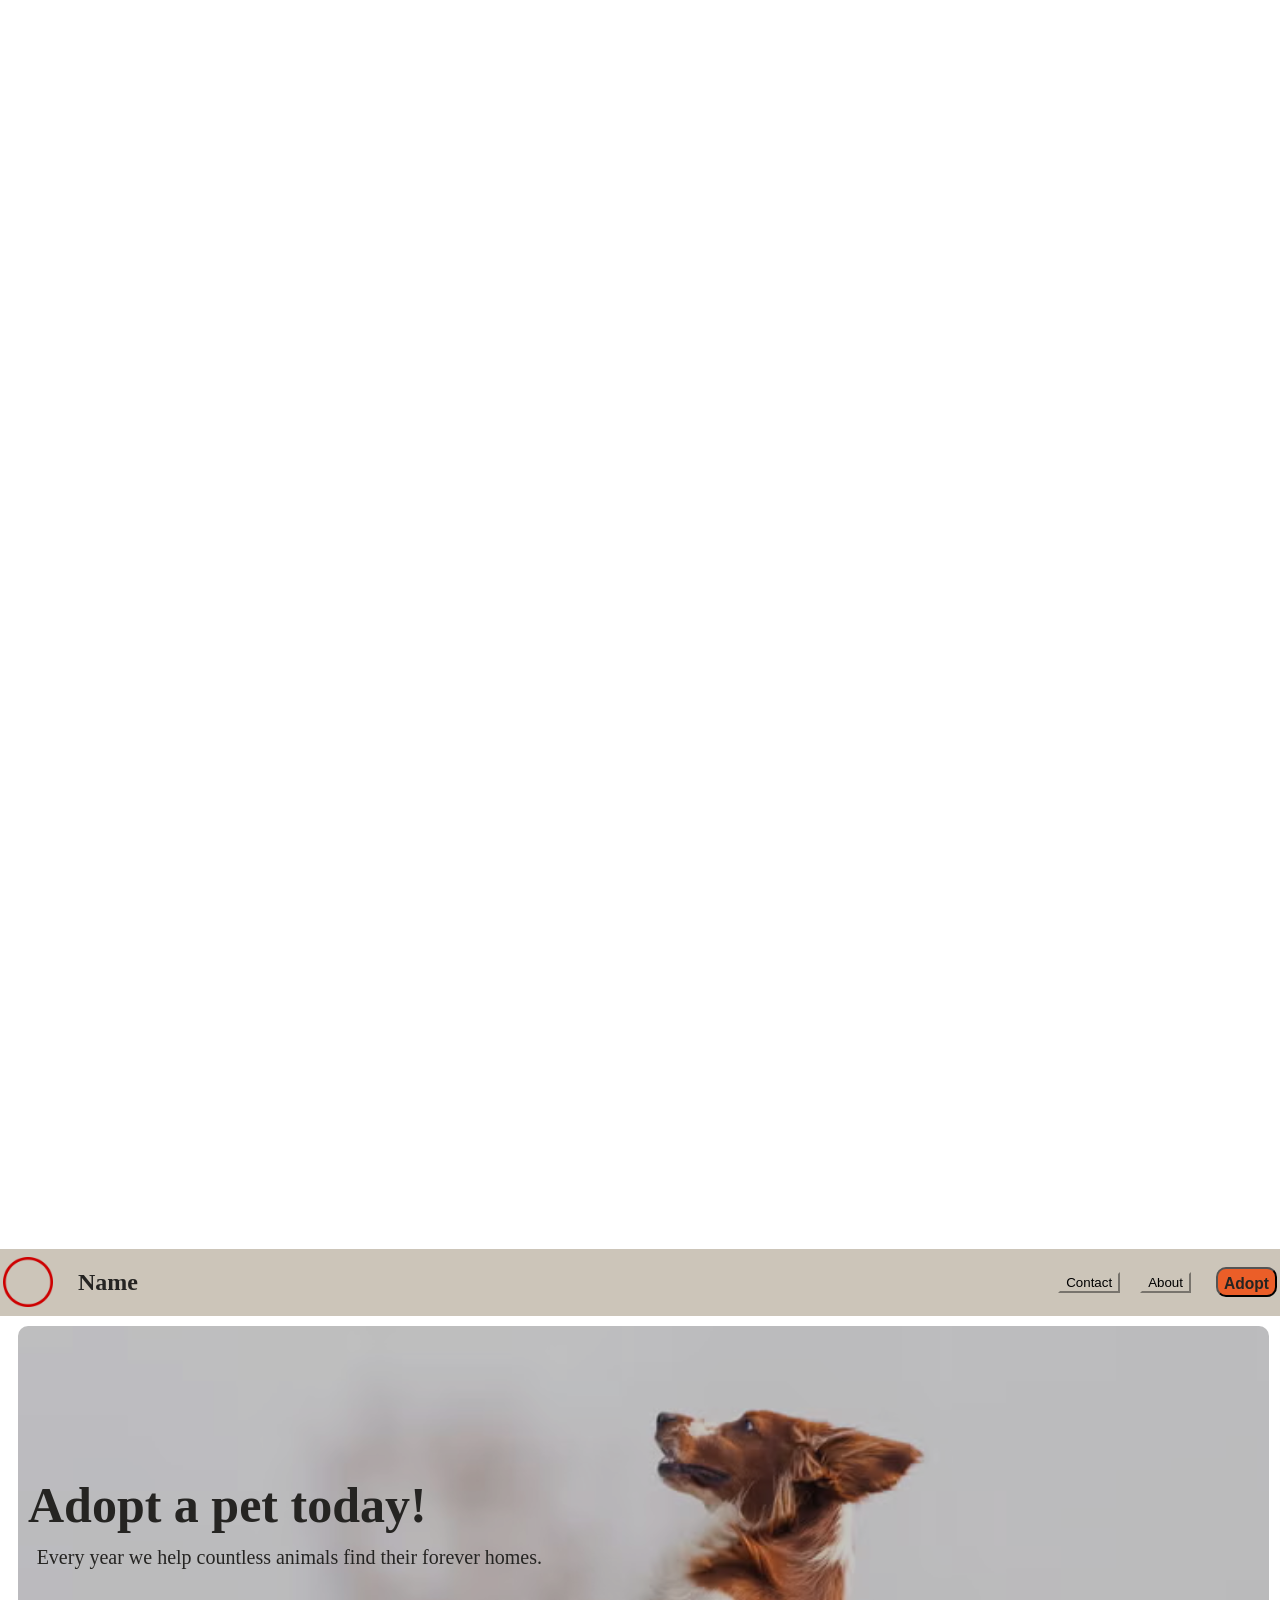
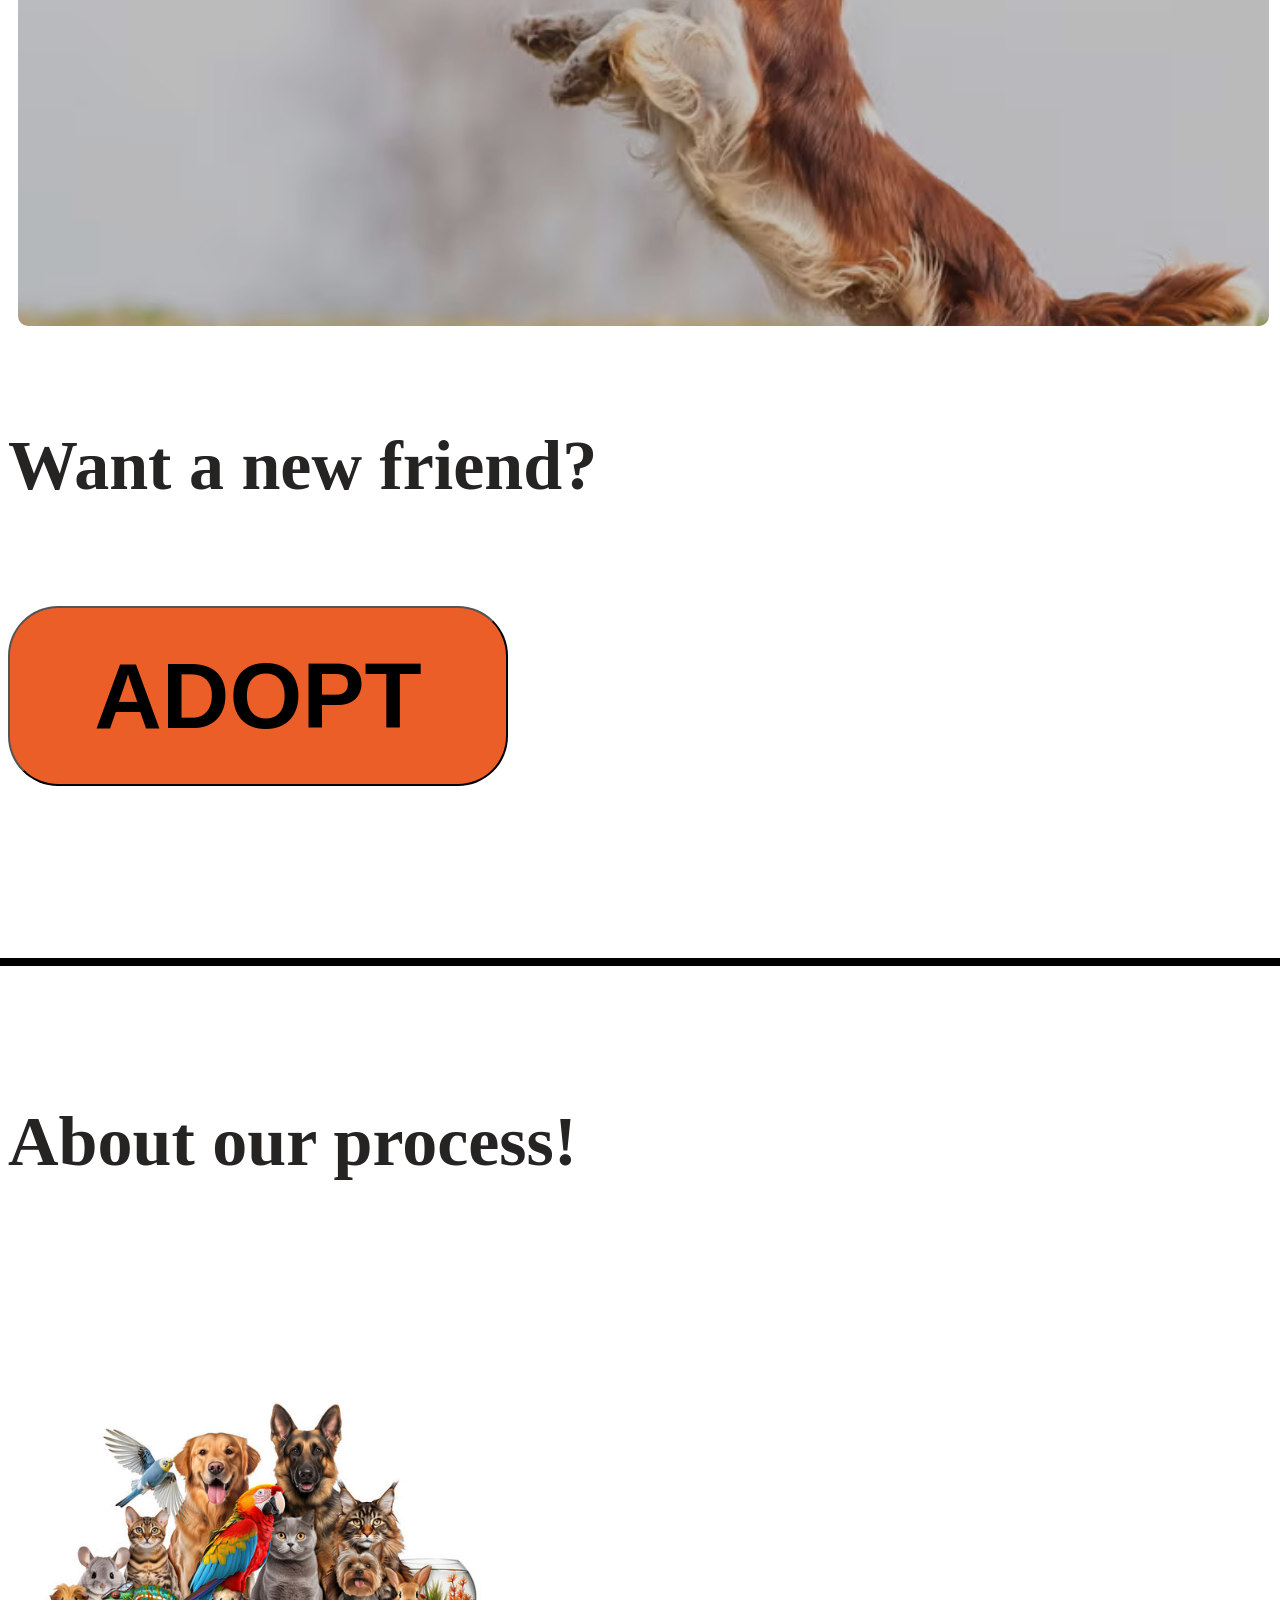
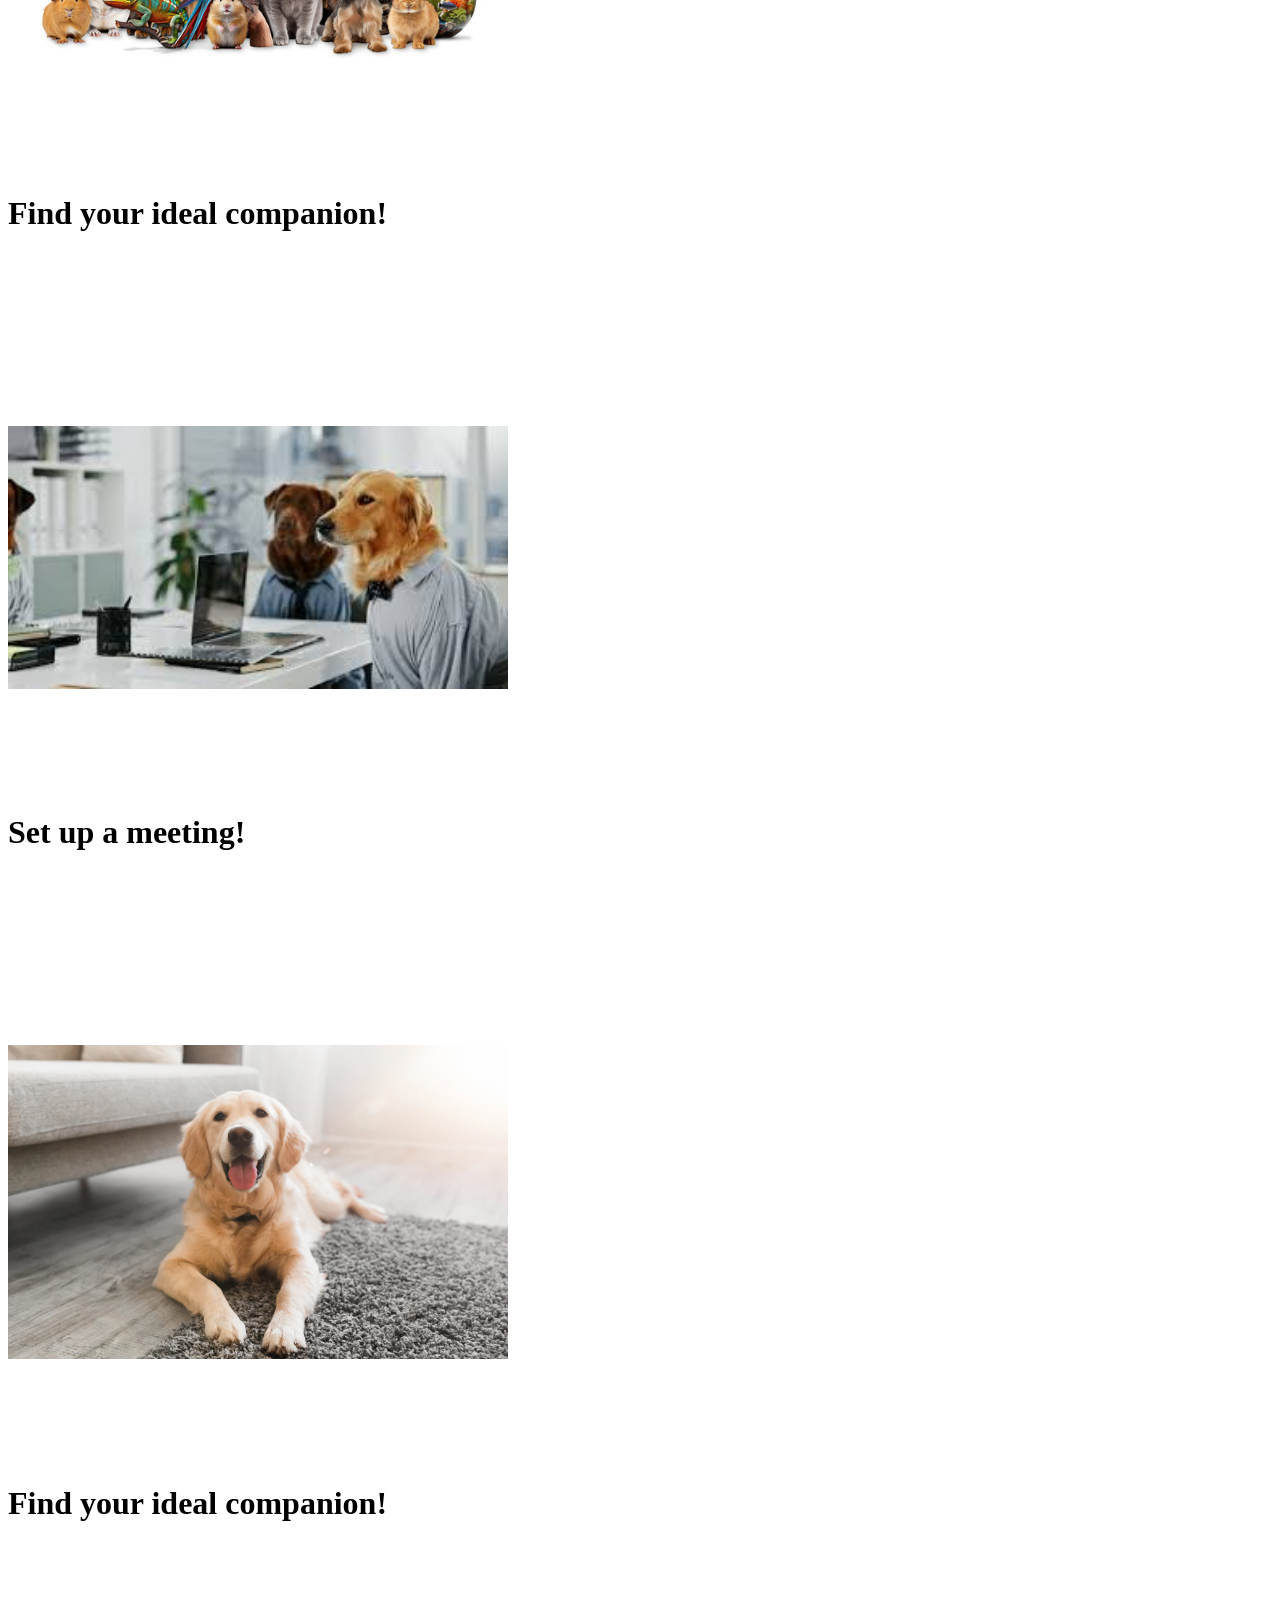
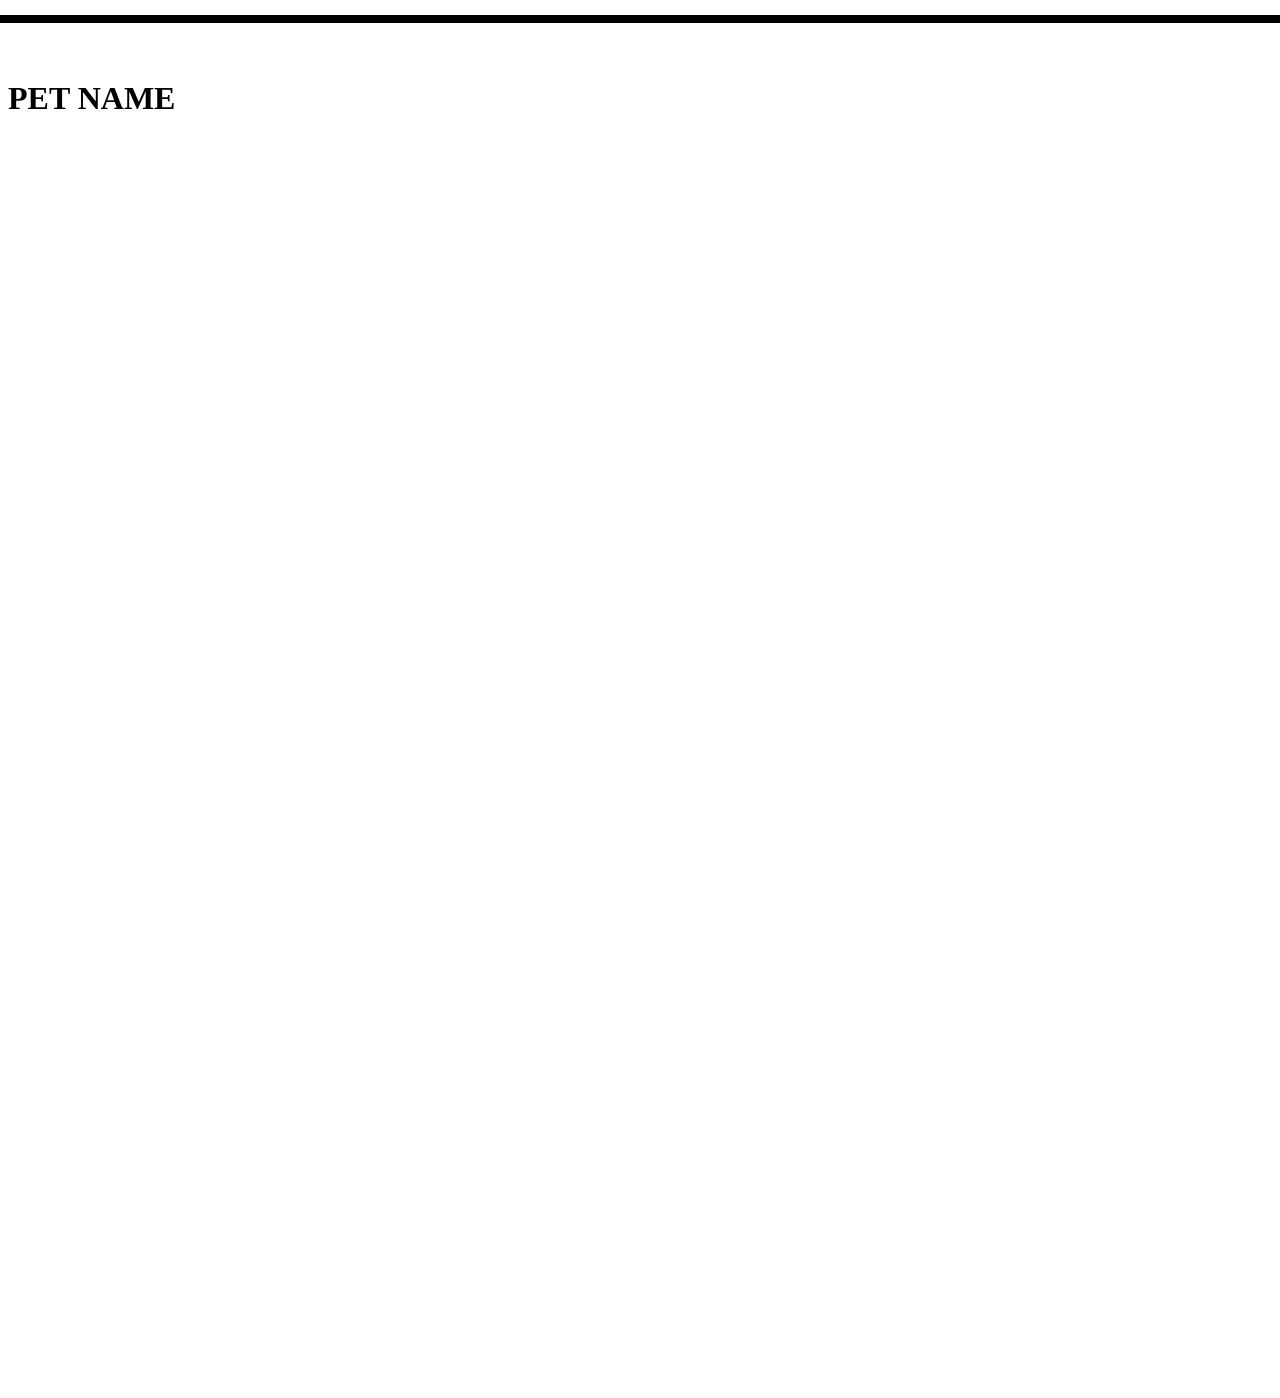
==== Index.html @ dfb68e41 "Attemp fix processes" ====
<!DOCTYPE html>
<html> 
    <head>
        <title> WEBSITE </title>
        <meta name="description" content="Stakeholders website description">
        <meta name="keywords" content="Bradley, pet, adoption, dog, cat, animal, rescue">
        <meta name="Author" content="Jax">
        <meta name="viewport" content="width=device-width, initial-scale=1.0">
        <link rel="stylesheet" href="master.css">
    </head>
    <body>
        <div id="NavBar">
            <img href="Index.html" src="TestImage2.png" alt="Logo">
            <h2 href="Index.html" name="title">Name</h2>
            <button id="navigation" href="Index.html">Contact</button>
            <button id="navigation" href="Index.html">About</button>
            <button onclick="location.href='AdoptionPage.html'" id="ADOPT_BUTTON"><h3>Adopt</h3></button>
        </div>
        <div id="Header">
            
        </div>
        <div id="WelcomeMessage">
            <h1>Adopt a pet today!</h1>
            <p>Every year we help countless animals find their forever homes.</p>
        </div>
        <!--Contents-->
        <h1 Id="Invite">Want a new friend?</h1>

            <button onclick="location.href='AdoptionPage.html'" id="ADOPT_BUTTON_BIG"><h3>ADOPT</h3></button>

        

        <br> <br> <br> <br>
        <div id="Bar"></div>
        <br> <br>

        <H1 id="ProcessText">About our process!</H1>
        <img src="Group.jpg" alt="" id="Images">
        <H1 id="Texts">Find your ideal companion!</H1>
        <br> <br> <br> <br>
        <img src="Meet.jpeg" alt="" id="Images">
        <H1 id="Texts">Set up a meeting!</H1>
        <br> <br> <br> <br>
        <img src="happy.webp" alt="" id="Images">
        <H1 id="Texts">Find your ideal companion!</H1>
        <br> <br> <br> <br>
        <div id="Bar"></div>
        <br> <br>
        <h1 id="NameDisplay">PET NAME</h1>
        <span class="dot">




        <!--epic coding goes here-->

        <div id="Footer">

        </div>
    </body>
</html>
---- master.css ----
body{
    height: 6182px;
    overflow-x: hidden;
    align-items: center;
    align-content: center;

}

#NavBar
{

background-color: #ccc5b9;
display: flex;
align-items: center;
justify-content: flex-start;
gap: 20px;
margin: -10px;

}


#NavBar img
{
 width: 50px;
 height: 50px;
 margin: 5px;
} 
 


#NavBar h2
{
justify-self: flex-start;
align-self: left;
color: #252422;
margin-right: auto;
}

#NavBar h3{

color: #252422;
}


#ADOPT_BUTTON
{
    background-color: #EB5E28;
    border-radius: 10px;
    height: 30px;
    margin: 5px;
}

#ADOPT_BUTTON h3{
justify-self: flex-start;
align-self: top;
color: #252422;
margin-top: 5px;

}

#WelcomeMessage
{
    display: flex;
    justify-content: left;
    align-items: left;

    background-image: url('Dog_Jump.avif');
    background-color: rgba(139, 139, 139, 0.5); /* im trying to tint the colour */
    background-blend-mode: multiply;
    width: 99%;
    height: 600px;
    border-radius: 10px;
    margin: 10px;
    margin-top: 20px;
    background-size: cover;
    background-repeat: no-repeat;
}

#WelcomeMessage img 
{
    width: 100%;
    height: 600px;
    border-radius: 10px;
    margin: 10px;
}

#WelcomeMessage h1 
{
    margin-top: 150px;
    color: #252422;
    font-size: 50px; 
    margin-bottom: 20px;
    margin-left: 10px;
}

#WelcomeMessage p{
     margin-top: 220px;
     margin-left: -390px;
    color: #252422;
    font-size: 20px;
}

#Bar{
    background-color: black;
    height: 8px;
    width: 110%;
    margin-left: -10px;
}
#Invite{
    font-size: 70px;
    align-self: Center;
    justify-self: Center;
    color: #252422;
    margin-top: 100px;
    margin-bottom: 100px;
}
#ADOPT_BUTTON_BIG{
    background-color: #EB5E28;
    border-radius: 10px;
    height: 180px;
    width: 500px;
    font-size: 80px;
    align-self: Center;
    justify-self: Center;
    justify-content: center;
    display: flex;
    align-items: center;
    margin-bottom: 100px;
    border-radius: 50px;
}
#ProcessText{
    font-size: 70px;
    justify-self: Center;
    color: #252422;
    margin-top: 100px;
    margin-bottom: 100px;

}
#texts{
    font-size: 70px;
    justify-self: Center;
    color: #252422;
    margin-top: 100px;
    margin-bottom: 100px;
    align-self: center;

}
#Images{
    font-size: 70px;
    justify-self: Center;
    align-self: center;
    color: #252422;
    margin-top: 100px;
    margin-bottom: 100px;
    width: 500px;
    height: auto;
}
#navigation{
    background-color: #ccc5b9;
    border-color: #ccc5b9;
}
.dot {
    height: 200px;
    width: 200px;
    background-color: #bbb;
    border-radius: 50%; 
}
#NameDisplay{
      /* Homer dropped his donut, D'oh */
      /* Homer spilled his soda, D'oh */
}
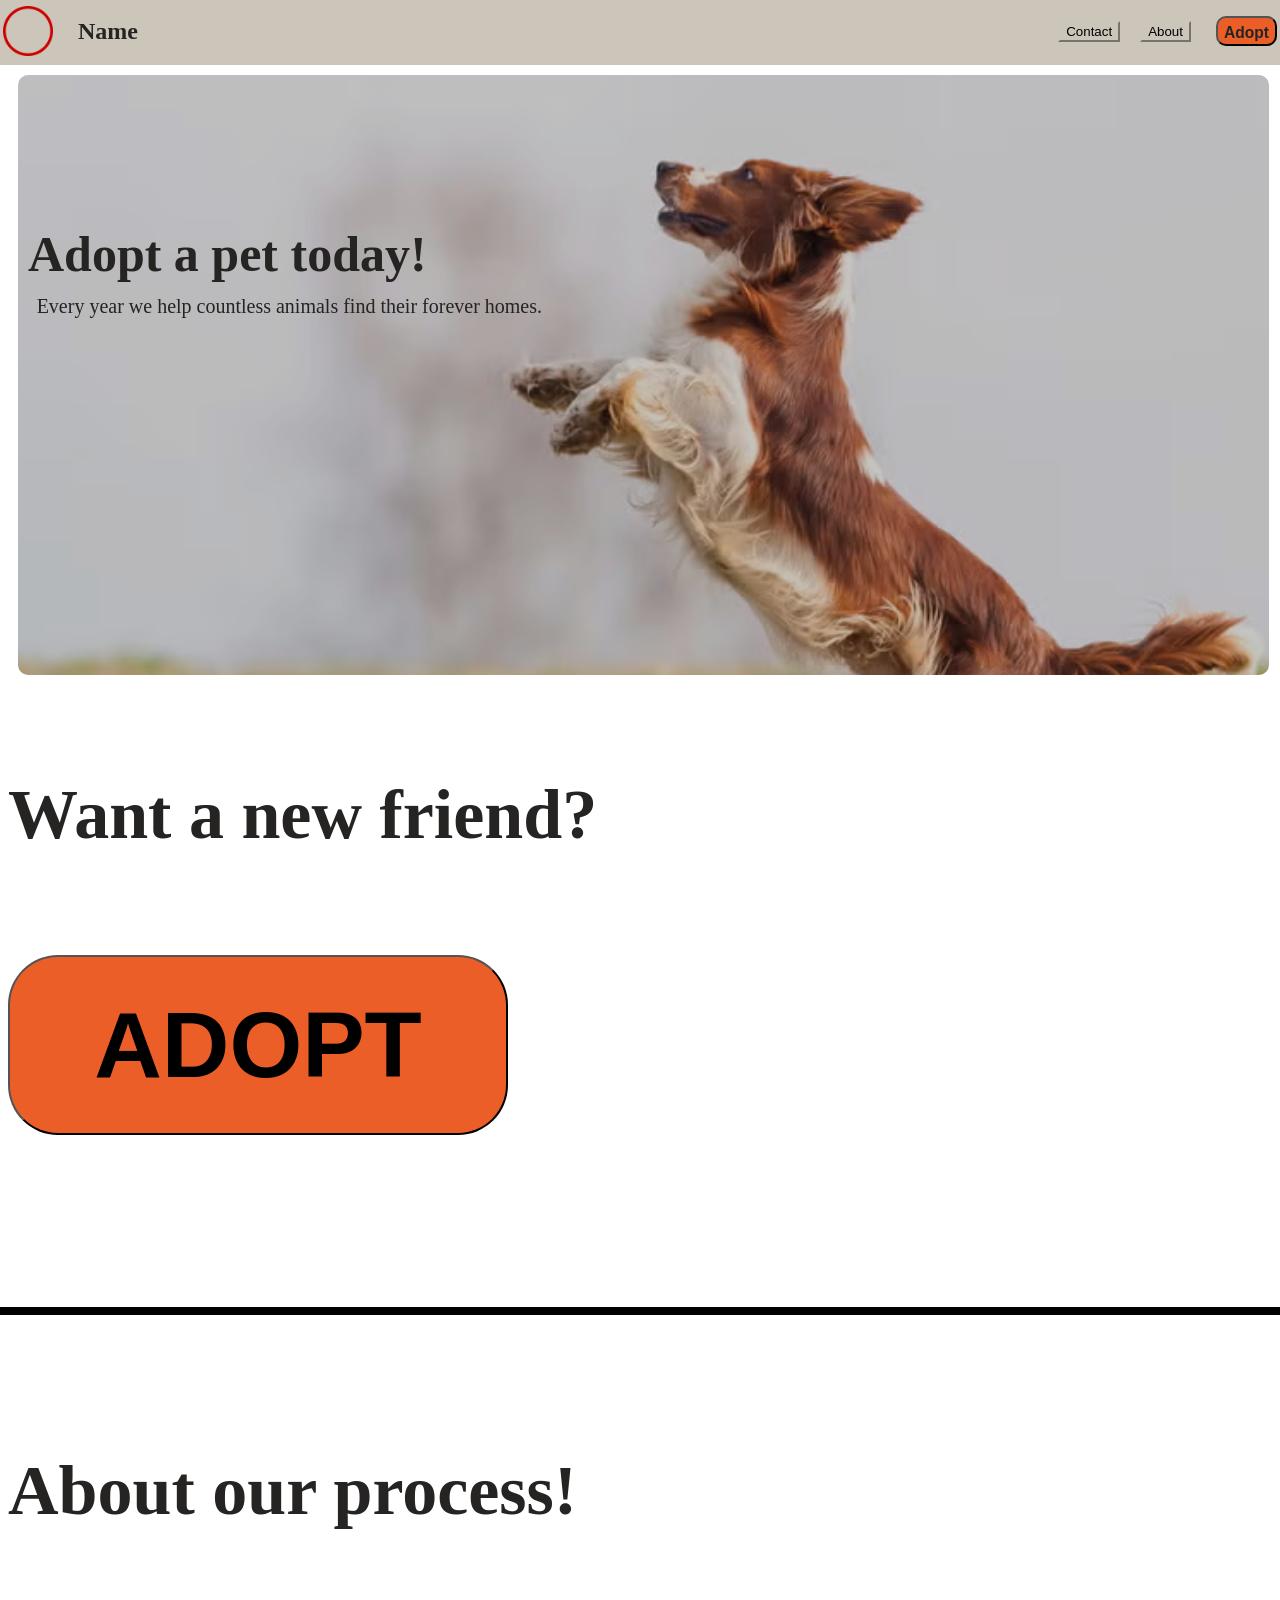
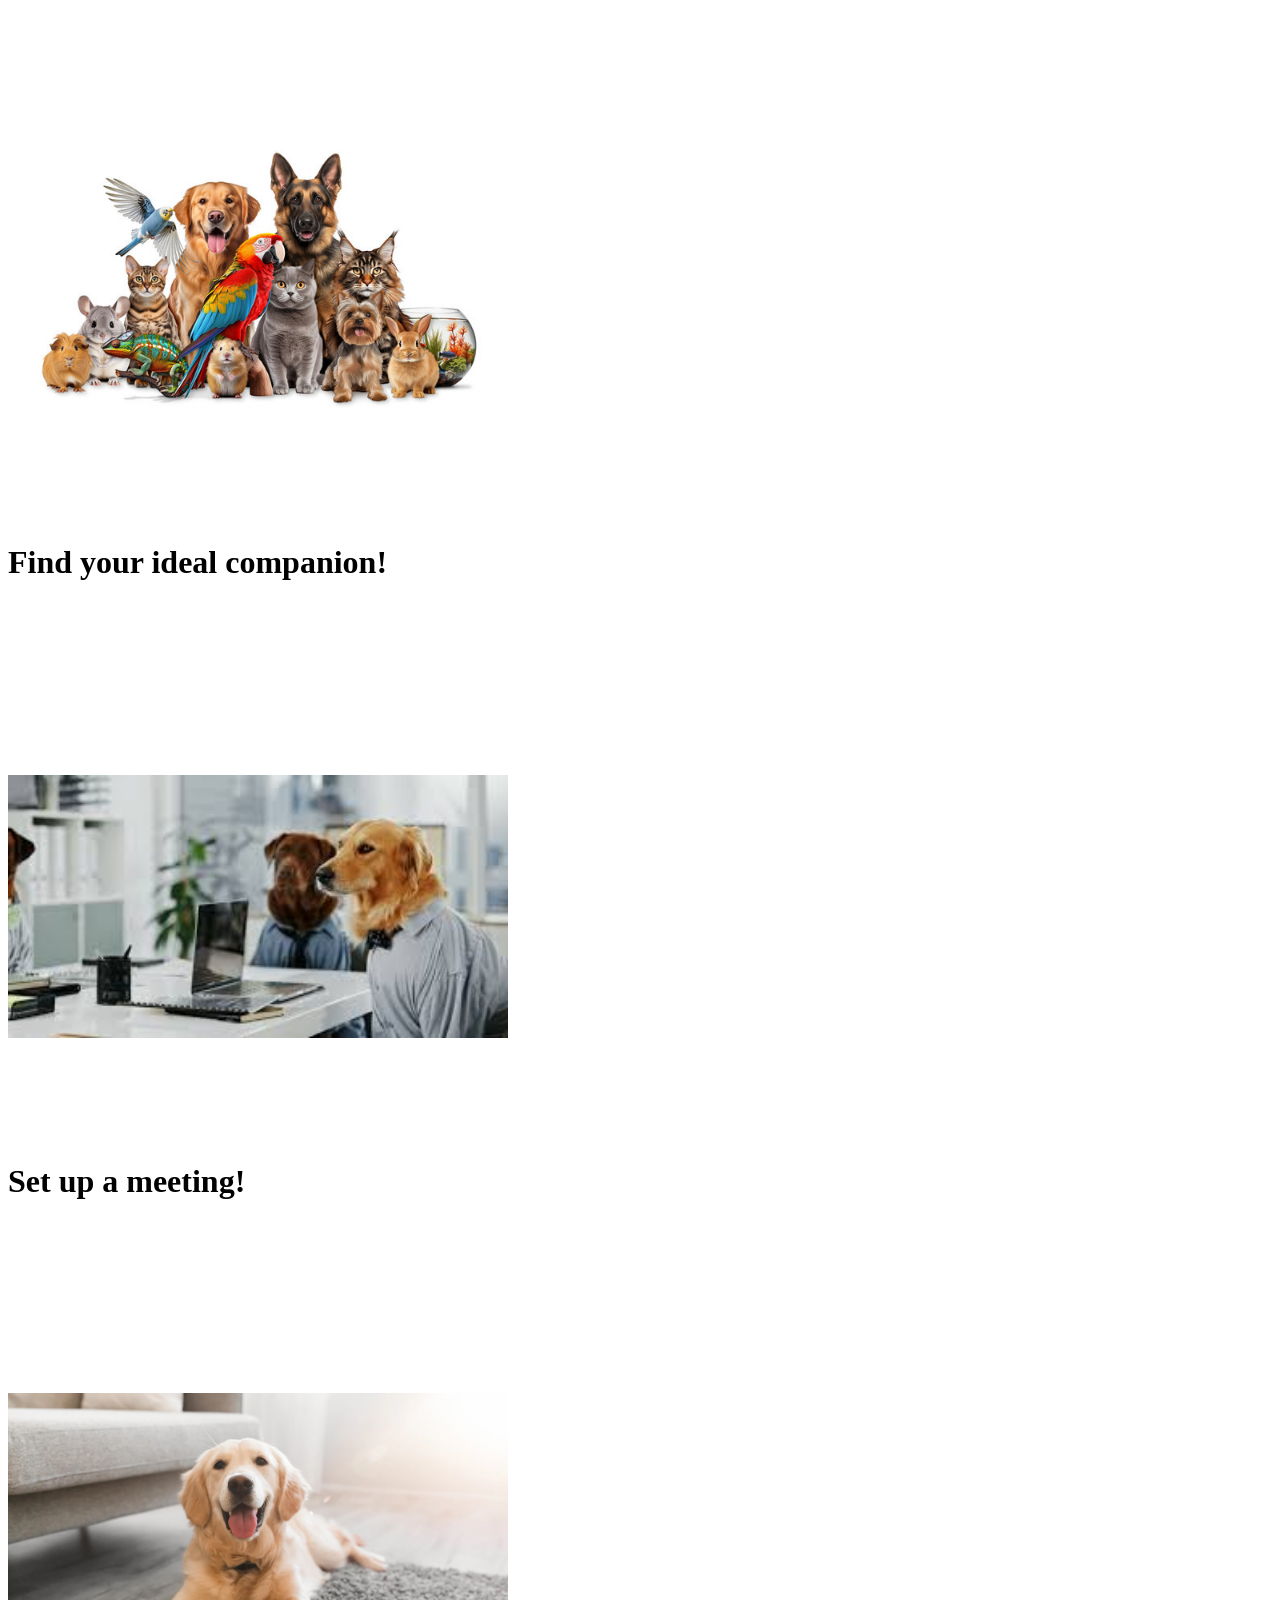
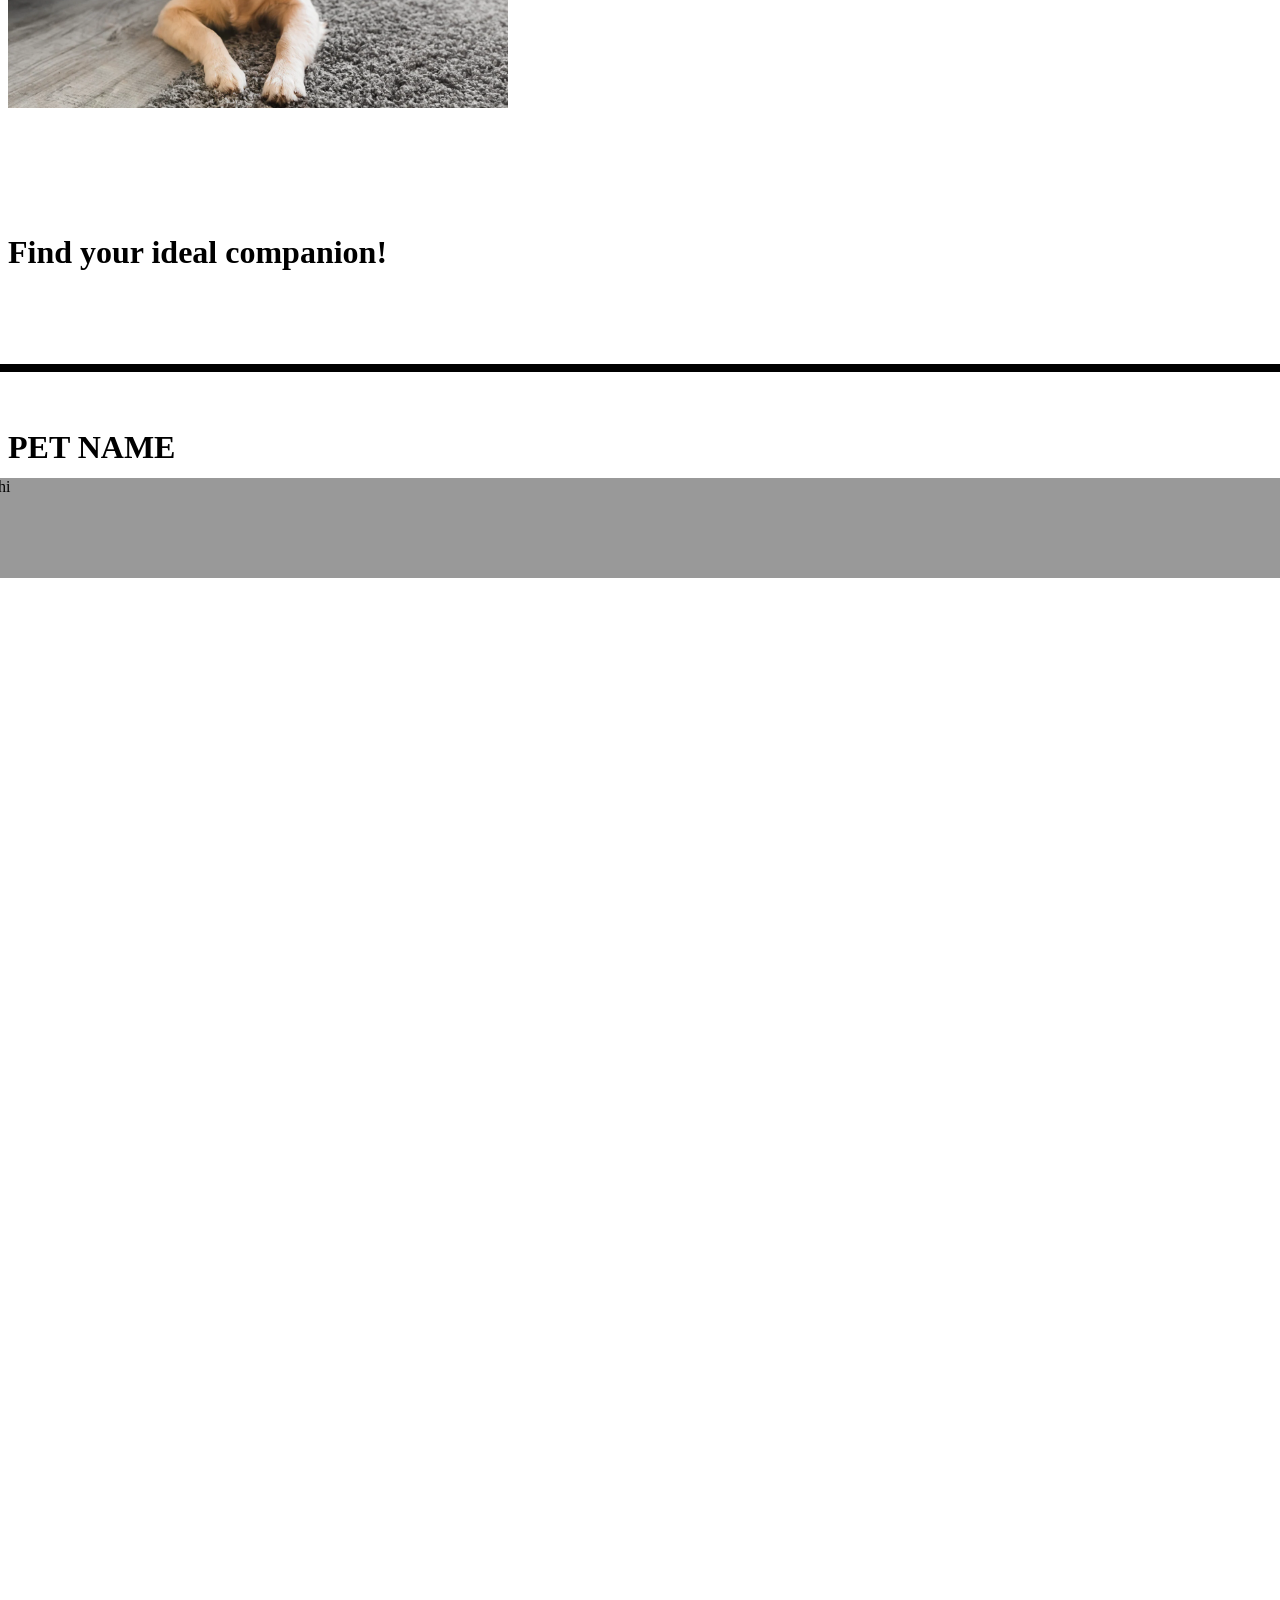
==== commit 654bad82: "Fixed weird gap fixed weird gap above nav bar" ====
--- a/Index.html
+++ b/Index.html
@@ -32,12 +32,12 @@
 
         <br> <br> <br> <br>
         <div id="Bar"></div>
-        <br> <br>
+        <br> <br> 
 
         <H1 id="ProcessText">About our process!</H1>
         <img src="Group.jpg" alt="" id="Images">
         <H1 id="Texts">Find your ideal companion!</H1>
-        <br> <br> <br> <br>
+        <br> <br> <br> <br> 
         <img src="Meet.jpeg" alt="" id="Images">
         <H1 id="Texts">Set up a meeting!</H1>
         <br> <br> <br> <br>
@@ -47,7 +47,6 @@
         <div id="Bar"></div>
         <br> <br>
         <h1 id="NameDisplay">PET NAME</h1>
-        <span class="dot">
 
 
 
@@ -55,7 +54,7 @@
         <!--epic coding goes here-->
 
         <div id="Footer">
-
+            <p1>hi</p1>
         </div>
     </body>
 </html>
--- a/master.css
+++ b/master.css
@@ -2,7 +2,6 @@
     height: 6182px;
     overflow-x: hidden;
     align-items: center;
-    align-content: center;
 
 }
 
@@ -17,7 +16,6 @@
 margin: -10px;
 
 }
-
 
 #NavBar img
 {
@@ -142,13 +140,12 @@
     color: #252422;
     margin-top: 100px;
     margin-bottom: 100px;
-    align-self: center;
+
 
 }
 #Images{
     font-size: 70px;
     justify-self: Center;
-    align-self: center;
     color: #252422;
     margin-top: 100px;
     margin-bottom: 100px;
@@ -165,7 +162,10 @@
     background-color: #bbb;
     border-radius: 50%; 
 }
-#NameDisplay{
-      /* Homer dropped his donut, D'oh */
-      /* Homer spilled his soda, D'oh */
+
+#Footer{
+    background-color: rgb(153, 153, 153);
+    height: 100px;
+    width: 110%;
+    margin: -10px;
 }
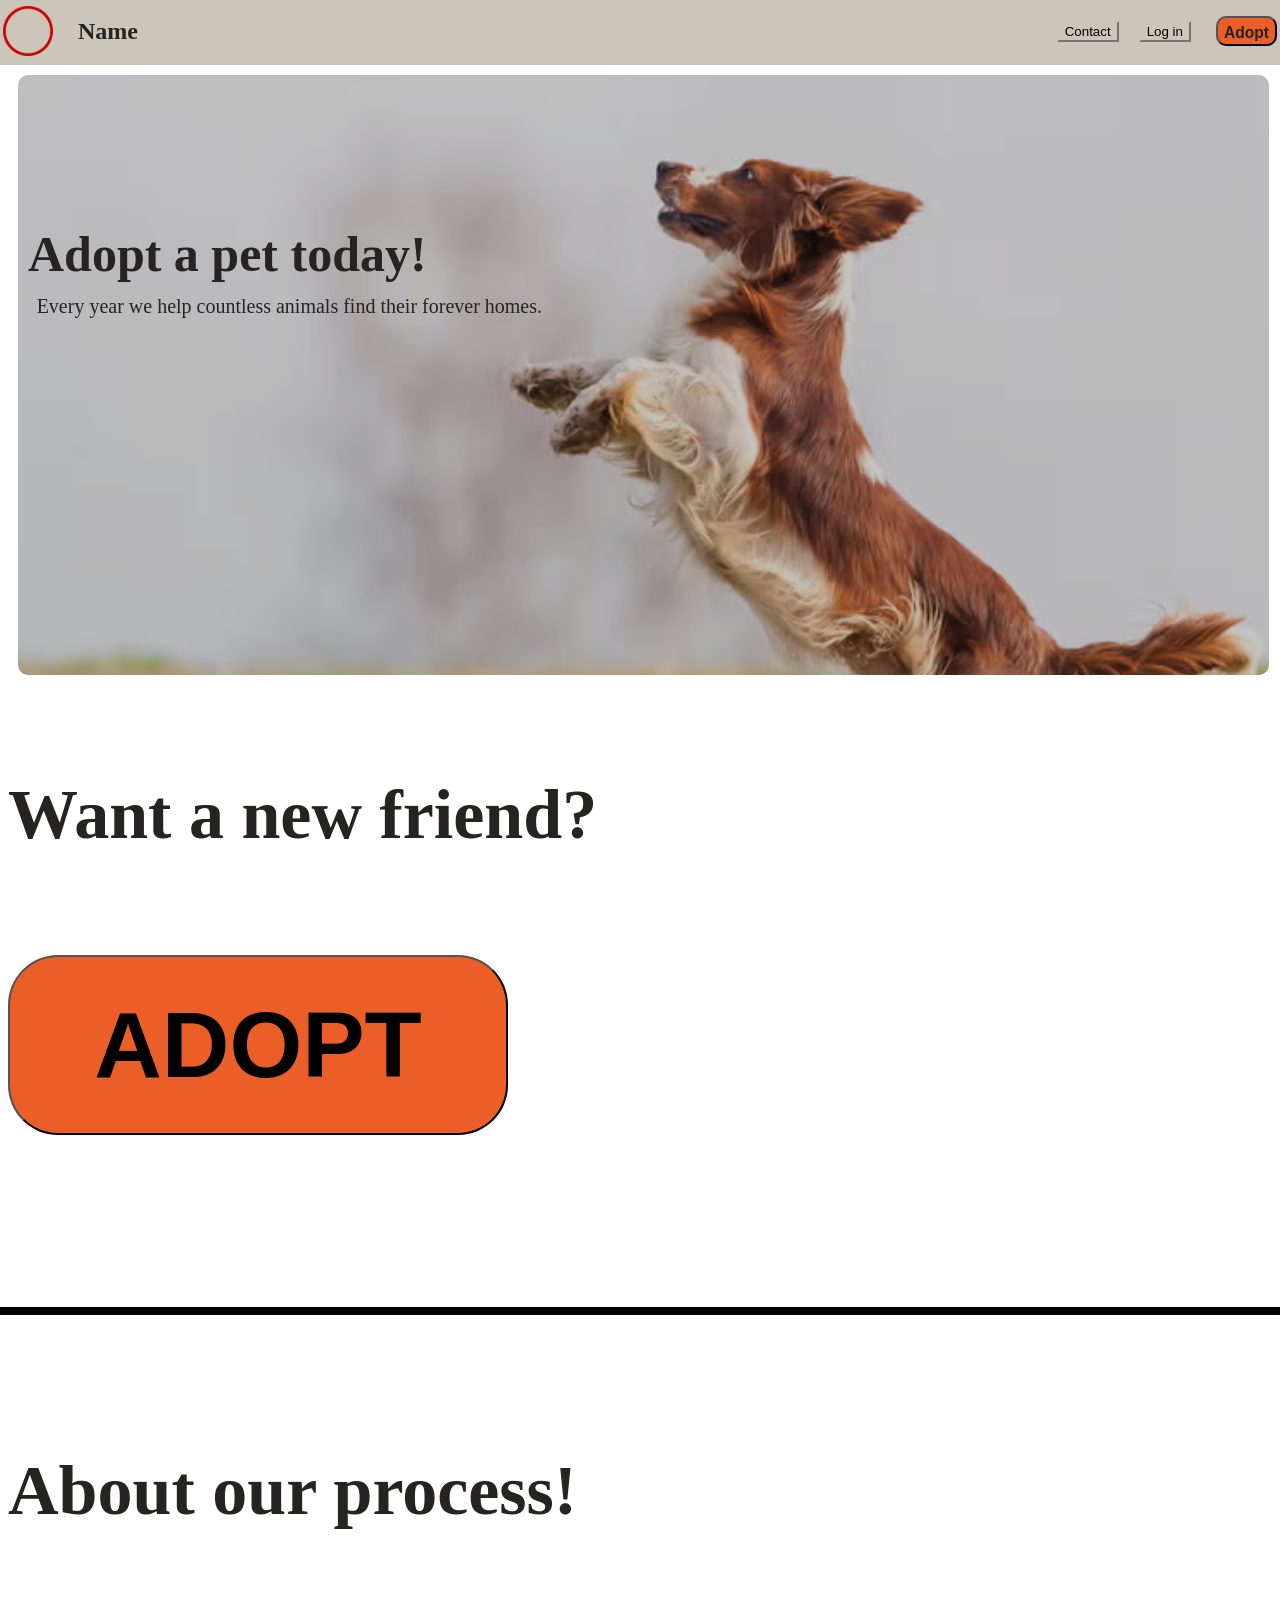
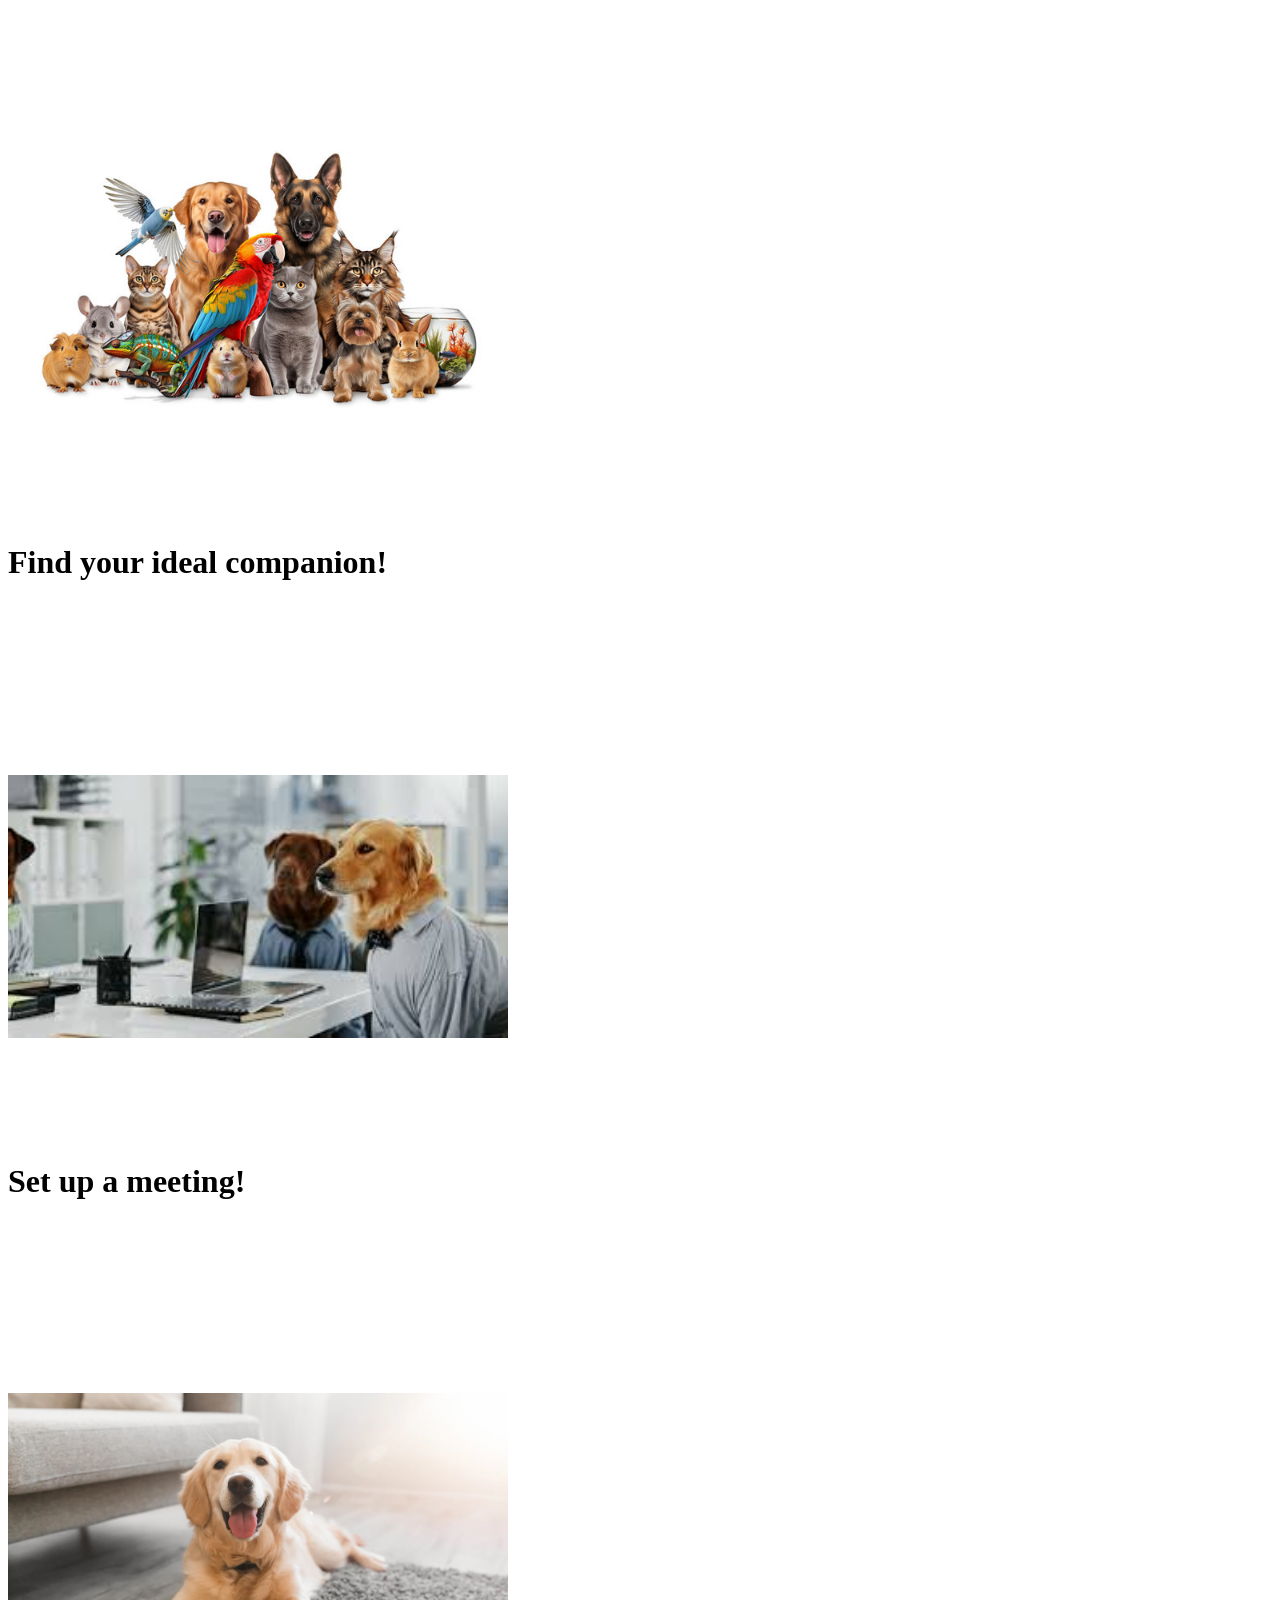
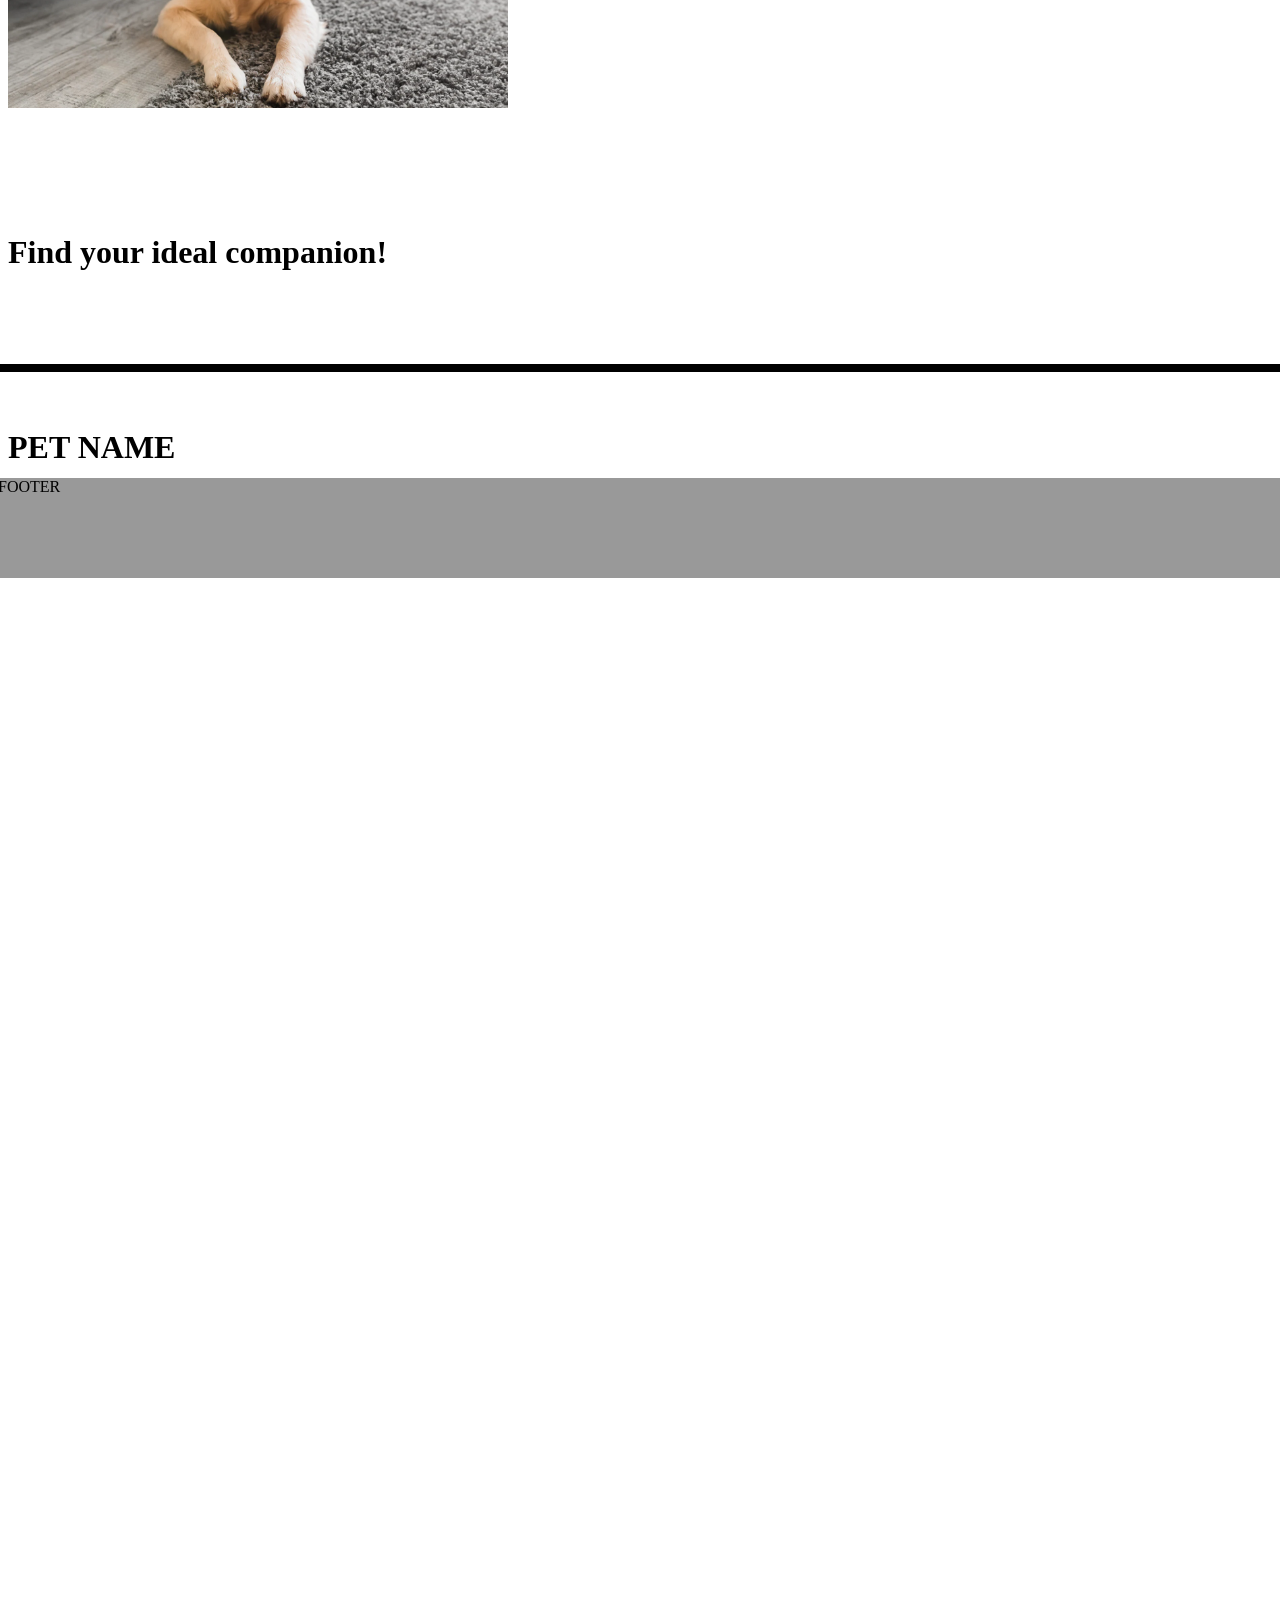
==== commit b5710099: "LOGIN PAGE AND EXTRA ADDITIONS (check desc) added feature where clicking name or logo brings you to " ====
--- a/Index.html
+++ b/Index.html
@@ -10,10 +10,10 @@
     </head>
     <body>
         <div id="NavBar">
-            <img href="Index.html" src="TestImage2.png" alt="Logo">
-            <h2 href="Index.html" name="title">Name</h2>
+            <img onclick="location.href='Index.html'" href="Index.html" src="TestImage2.png" alt="Logo">
+            <h2 onclick="location.href='Index.html'" href="Index.html" name="title">Name</h2>
             <button id="navigation" href="Index.html">Contact</button>
-            <button id="navigation" href="Index.html">About</button>
+            <button id="navigation" onclick="location.href='Login.html'">Log in</button>
             <button onclick="location.href='AdoptionPage.html'" id="ADOPT_BUTTON"><h3>Adopt</h3></button>
         </div>
         <div id="Header">
@@ -29,7 +29,7 @@
             <button onclick="location.href='AdoptionPage.html'" id="ADOPT_BUTTON_BIG"><h3>ADOPT</h3></button>
 
         
-
+ 
         <br> <br> <br> <br>
         <div id="Bar"></div>
         <br> <br> 
@@ -54,7 +54,8 @@
         <!--epic coding goes here-->
 
         <div id="Footer">
-            <p1>hi</p1>
+            <p1>FOOTER</p1>
+            <p2></p2>
         </div>
     </body>
 </html>
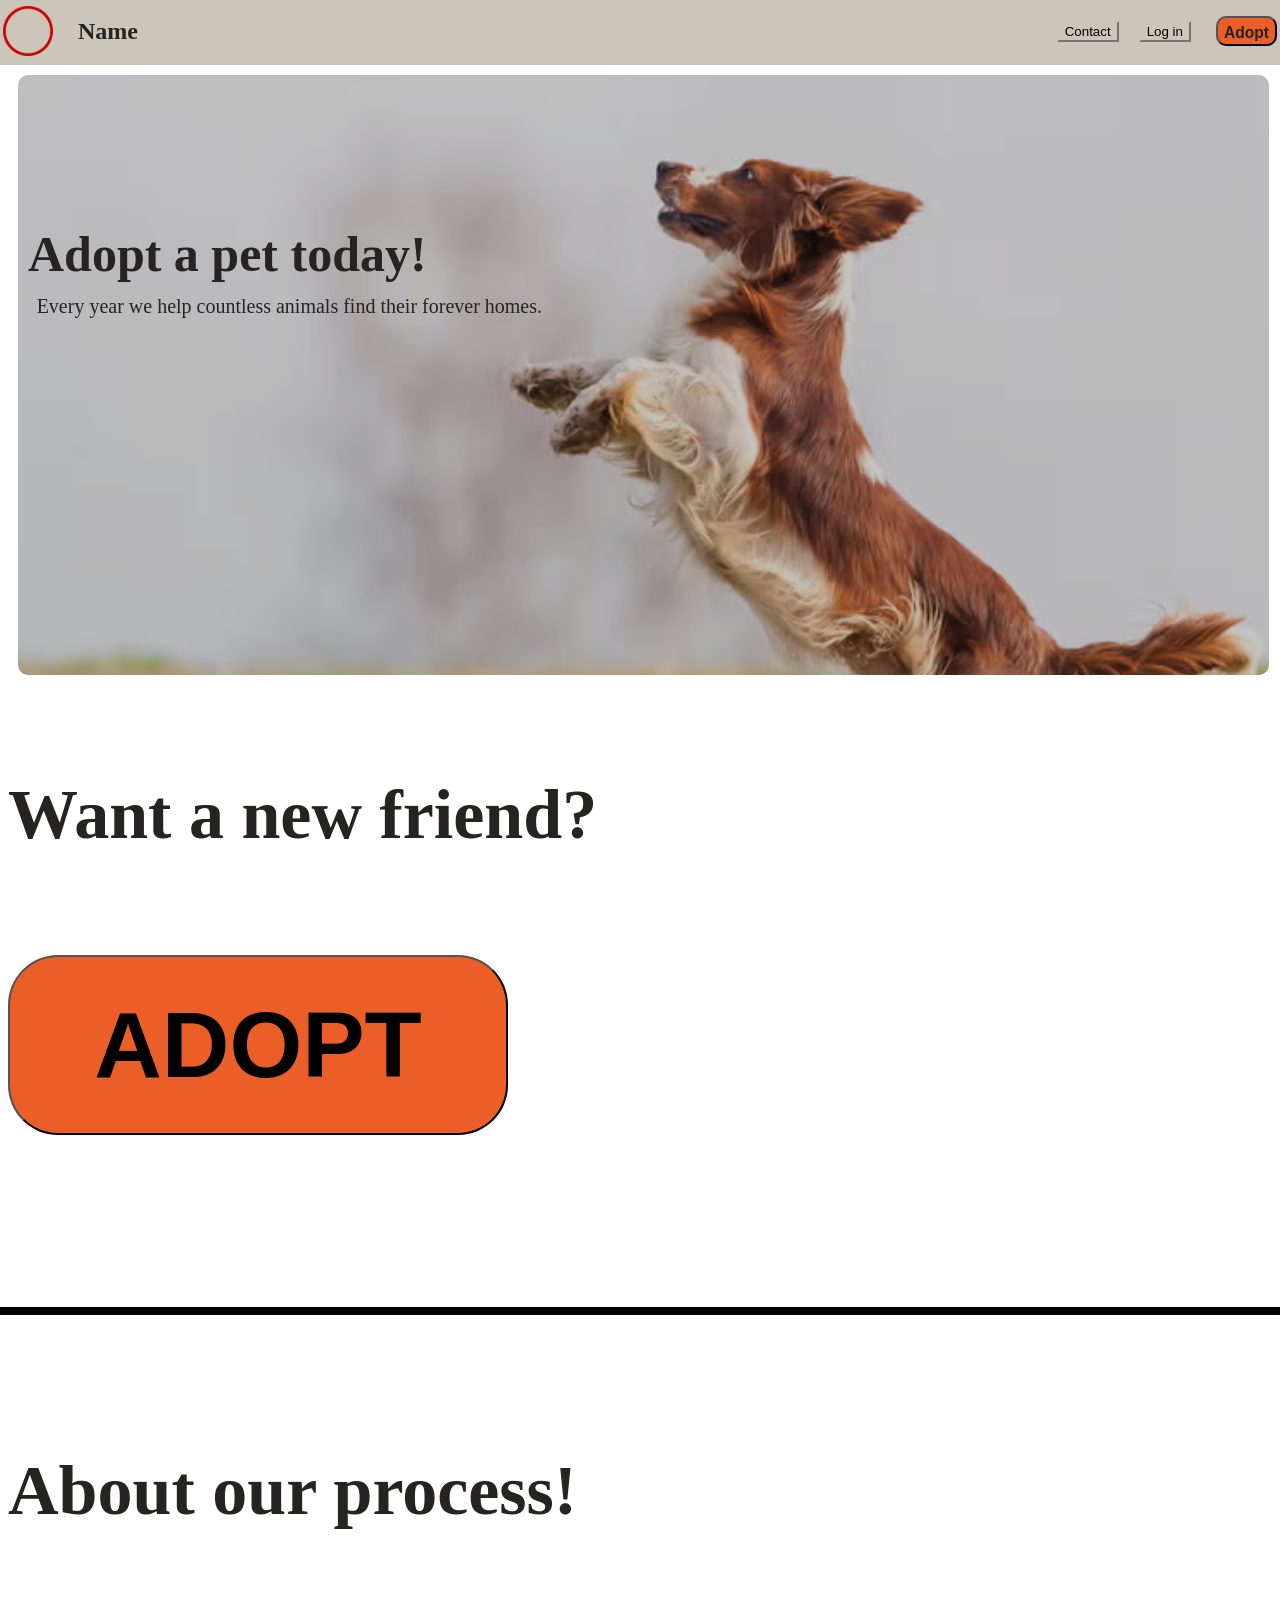
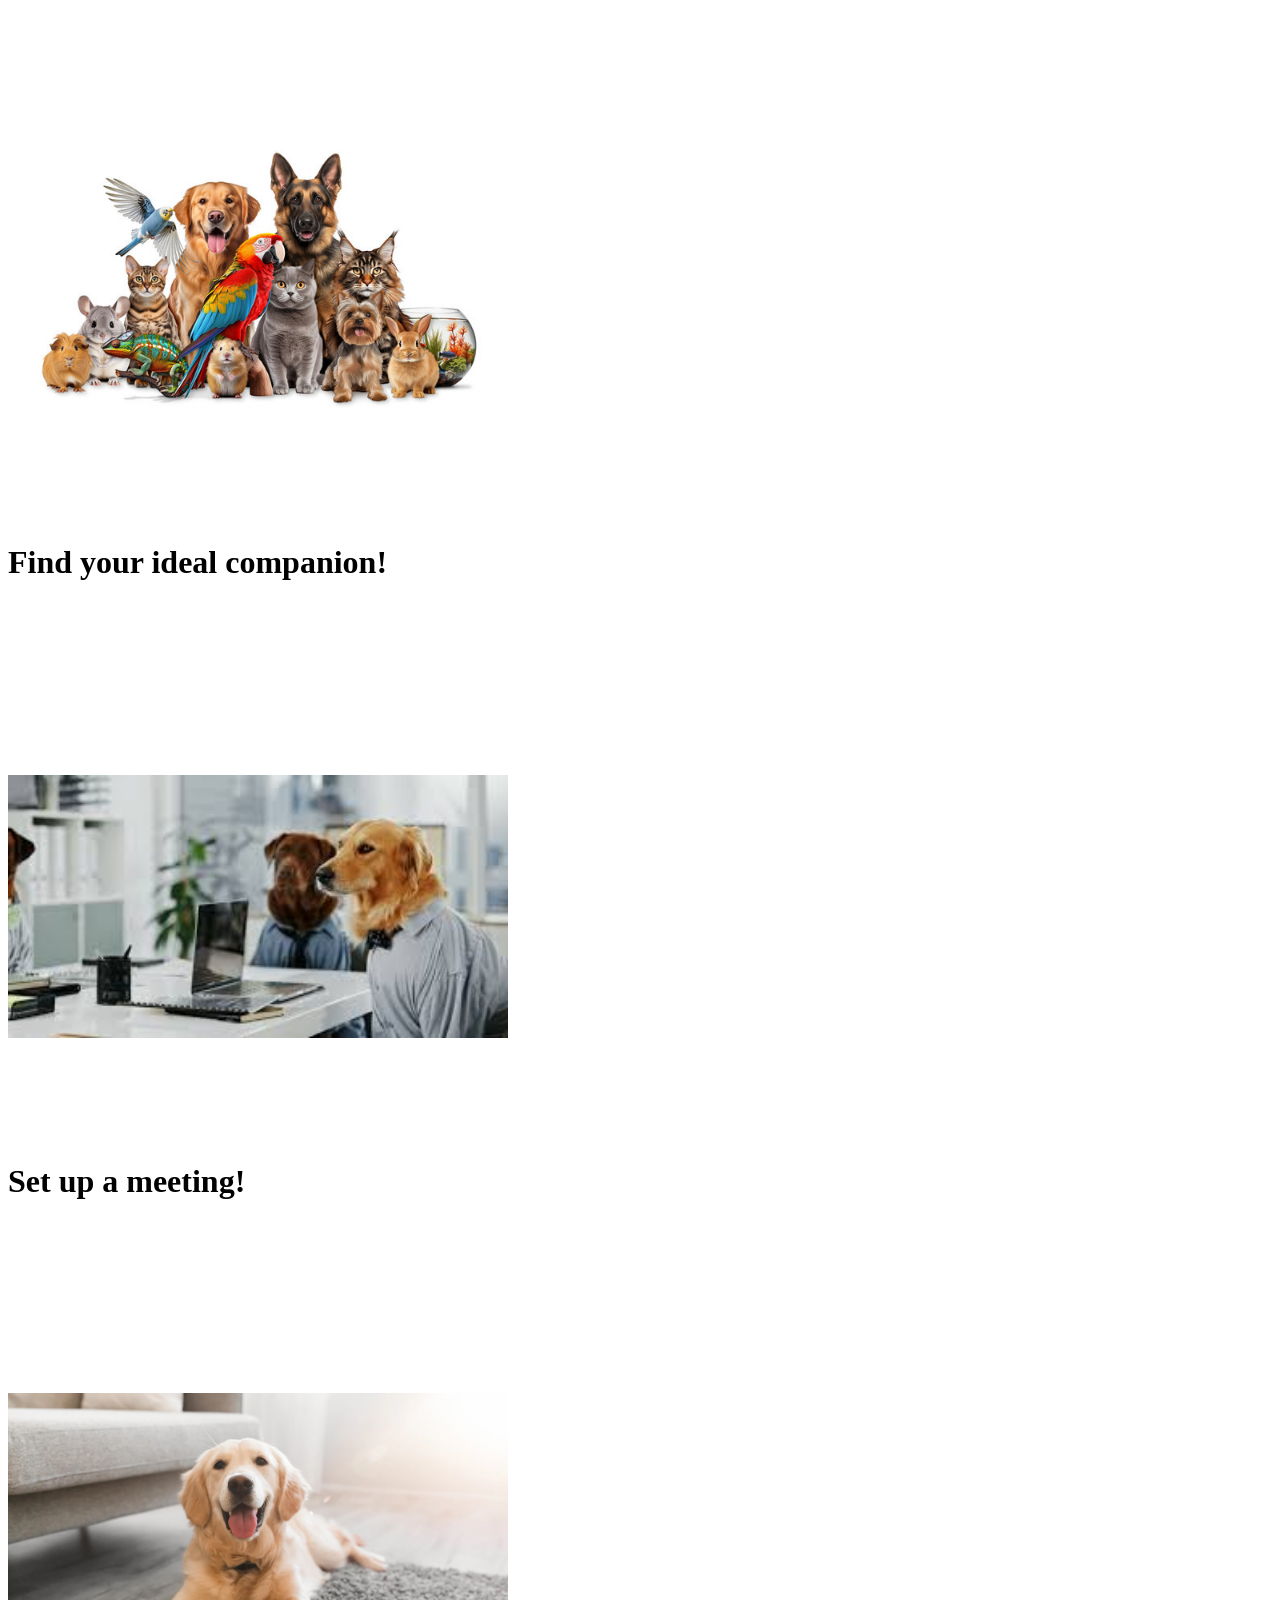
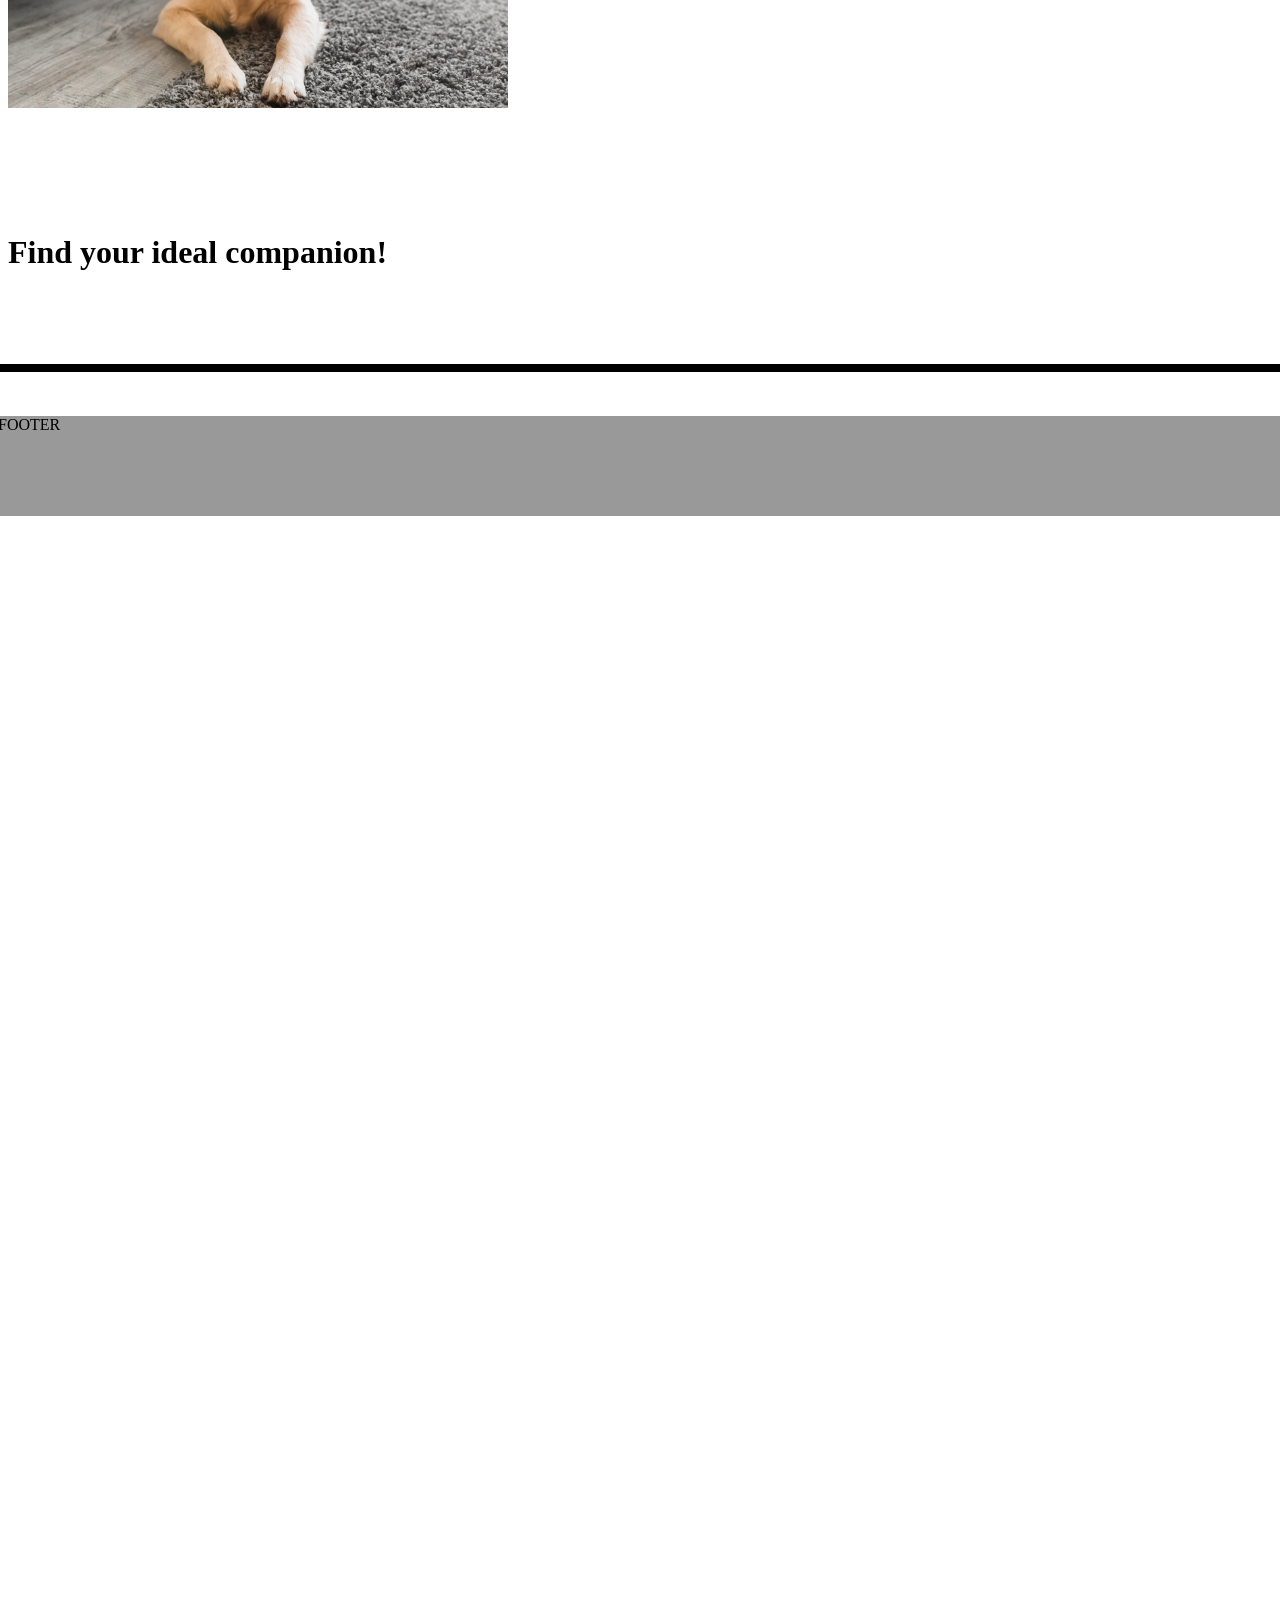
==== commit ea94016d: "Media screen or whatever did the media screen thing👍👍👍" ====
--- a/Index.html
+++ b/Index.html
@@ -45,8 +45,7 @@
         <H1 id="Texts">Find your ideal companion!</H1>
         <br> <br> <br> <br>
         <div id="Bar"></div>
-        <br> <br>
-        <h1 id="NameDisplay">PET NAME</h1>
+        <br> <br> <br>
 
 
 
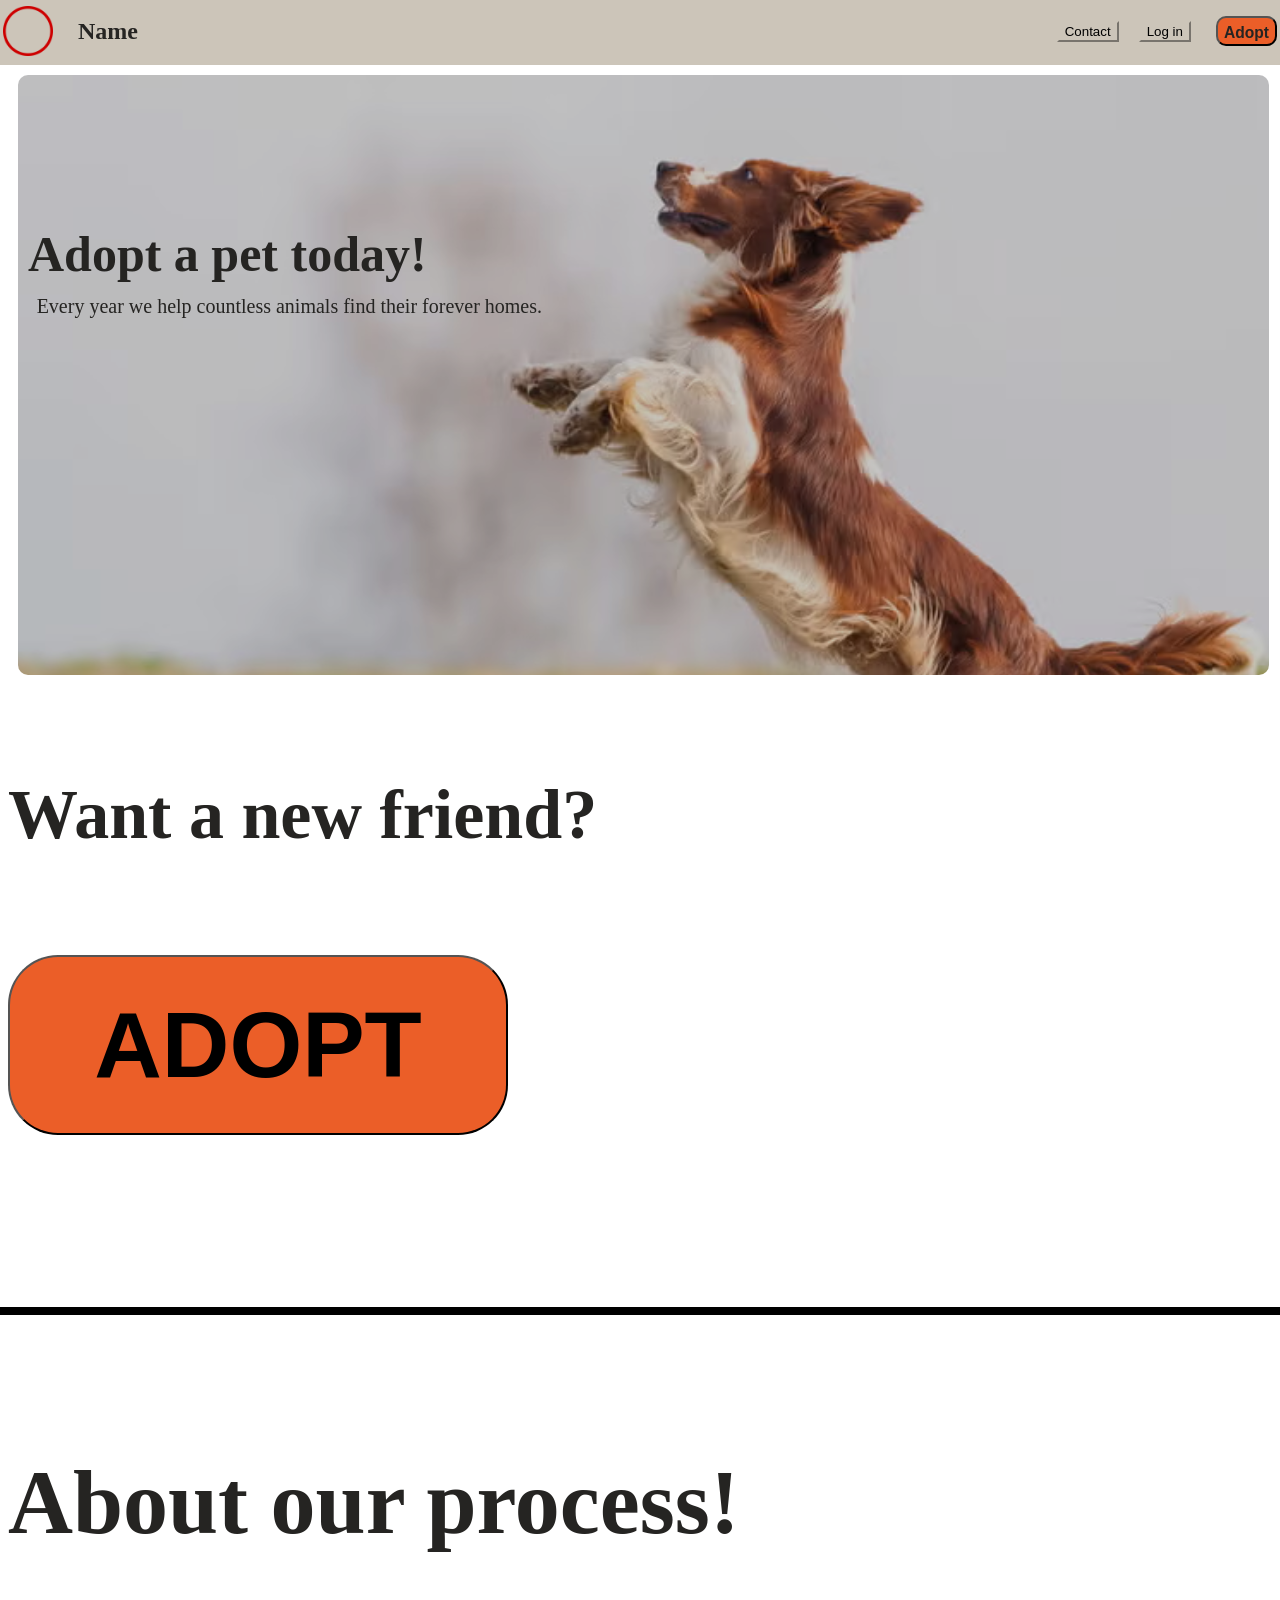
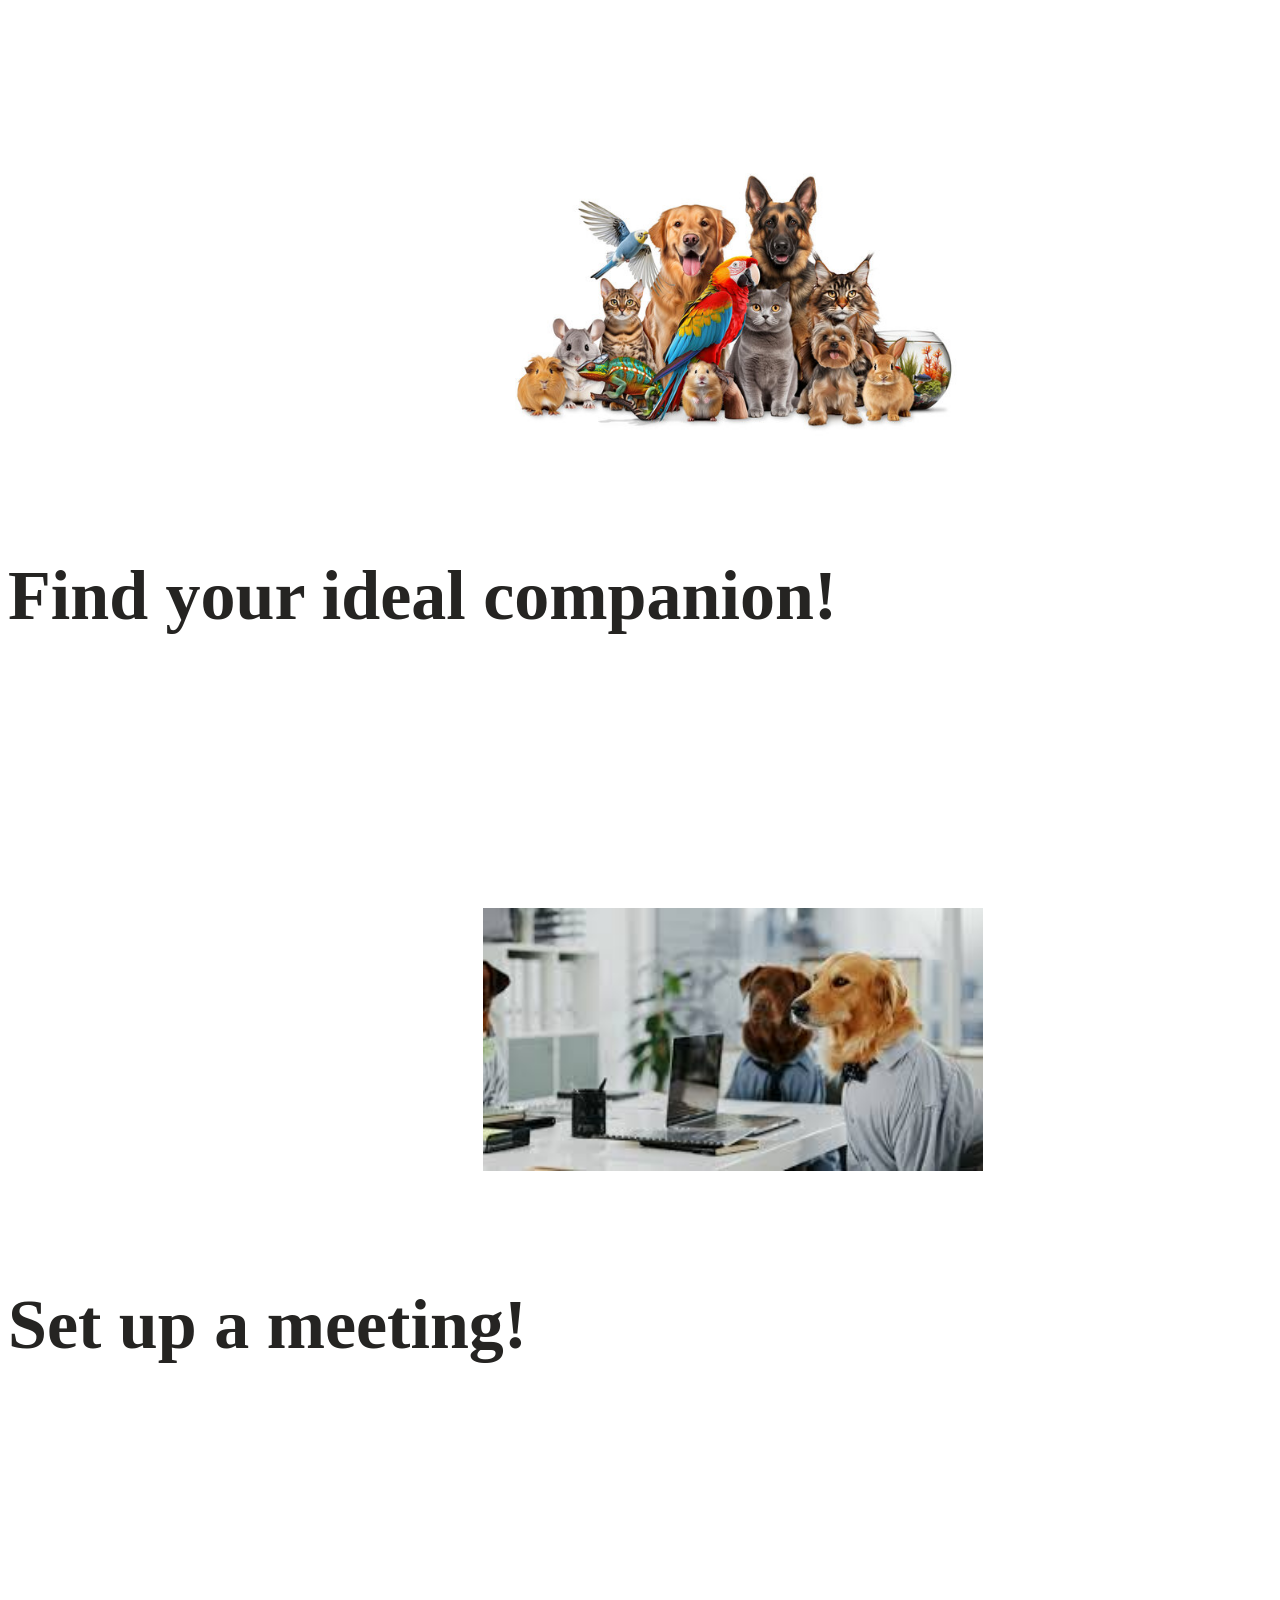
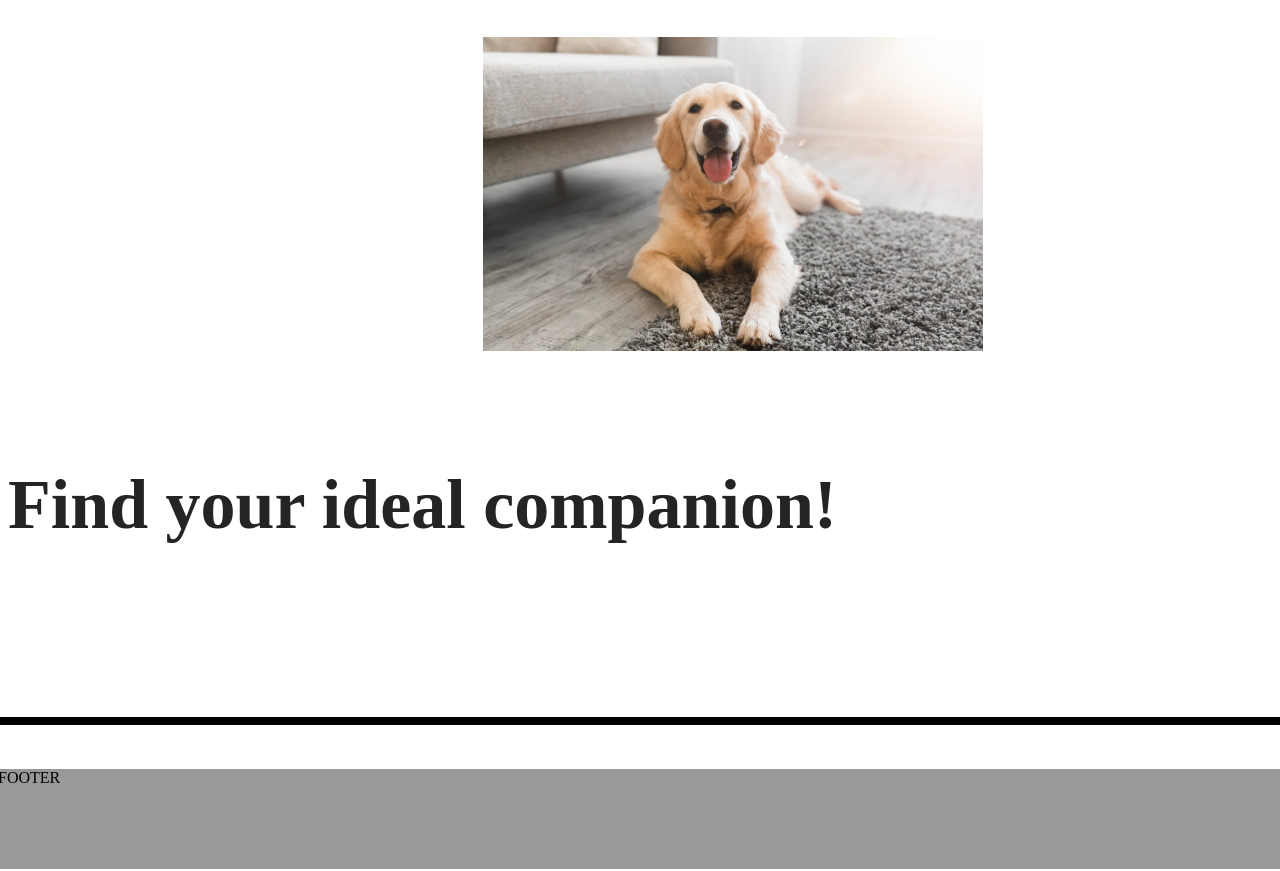
==== commit a14c5c67: "Finishing contact page and improving adopt page Finishing the contact page and starting the pet opti" ====
--- a/Index.html
+++ b/Index.html
@@ -12,7 +12,7 @@
         <div id="NavBar">
             <img onclick="location.href='Index.html'" href="Index.html" src="TestImage2.png" alt="Logo">
             <h2 onclick="location.href='Index.html'" href="Index.html" name="title">Name</h2>
-            <button id="navigation" href="Index.html">Contact</button>
+            <button id="navigation" onclick="location.href='Contact.html'">Contact</button>
             <button id="navigation" onclick="location.href='Login.html'">Log in</button>
             <button onclick="location.href='AdoptionPage.html'" id="ADOPT_BUTTON"><h3>Adopt</h3></button>
         </div>
--- a/master.css
+++ b/master.css
@@ -1,7 +1,5 @@
 body{
-    height: 6182px;
     overflow-x: hidden;
-    align-items: center;
 
 }
 
@@ -127,20 +125,20 @@
     border-radius: 50px;
 }
 #ProcessText{
+    font-size: 90px;
+    justify-self: Center;
+    color: #252422;
+    margin-top: 100px;
+    margin-bottom: 100px;
+
+
+}
+#Texts{
     font-size: 70px;
     justify-self: Center;
     color: #252422;
     margin-top: 100px;
     margin-bottom: 100px;
-
-}
-#texts{
-    font-size: 70px;
-    justify-self: Center;
-    color: #252422;
-    margin-top: 100px;
-    margin-bottom: 100px;
-
 
 }
 #Images{
@@ -148,9 +146,10 @@
     justify-self: Center;
     color: #252422;
     margin-top: 100px;
-    margin-bottom: 100px;
+    margin-bottom: 10px;
     width: 500px;
     height: auto;
+    margin-left: 475px
 }
 #navigation{
     background-color: #ccc5b9;
@@ -168,4 +167,94 @@
     height: 100px;
     width: 110%;
     margin: -10px;
+} 
+#form{
+    margin-top: 5%;
+    width: 50%;
+    text-align: center;
+    margin-left: auto;
+    margin-right: auto;
+    background-color: #bbb;
+
+
+
+
+}
+form input{
+    width: 70%;
+    margin-top: 5%;
+    font-size: larger;
+    text-align: center;
+}
+#buton{
+    margin-top: 10%;
+}
+#EYE{
+    width: 15px;
+    height: auto;
+}
+#EYEHOLD{
+    margin-left: -40px;
+    background-color: transparent;
+    border-color: transparent;
+}
+#ContactBack{
+    margin-top: 5%;
+    margin-left: 10%;
+    margin-right: 10%;
+    width: 80%;
+    height: 100px;
+    background-color: #bbb;
+    border-radius: 30px;
+
+}
+#Yap{
+    font-size: 30px;
+    justify-self: Center;
+    color: #252422;
+    margin-top: 0px;
+    margin-bottom: 100px;
+
+}
+#ProcessTextForm{
+    font-size: 90px;
+    justify-self: Center;
+    color: #252422;
+    margin-bottom: 10px;
+
+
+}
+#ProcessTextForm2{
+    font-size: 50px;
+    justify-self: Center;
+    color: #252422;
+    margin-bottom: 10px;
+    display: flex;
+    align-self: center;
+    padding-top: 20px;
+}
+#PetHold{
+    margin-left: 10%;
+    width: 30%;
+    margin-right: 10%;
+    background-color: #bbb;
+}
+
+
+
+@media screen and (max-width:800px) { /* resizing for mobile and smaller devices */
+  #form{
+    margin-top: 45%;
+    width: 75%;
+    text-align: center;
+    margin-left: auto;
+    margin-right: auto;
+    background-color: #bbb;  
+}
+#buton{
+    margin-top: 10%;
+    width: 30%;
+    margin-bottom: 5%;
+    height: 35px;
+}
 }
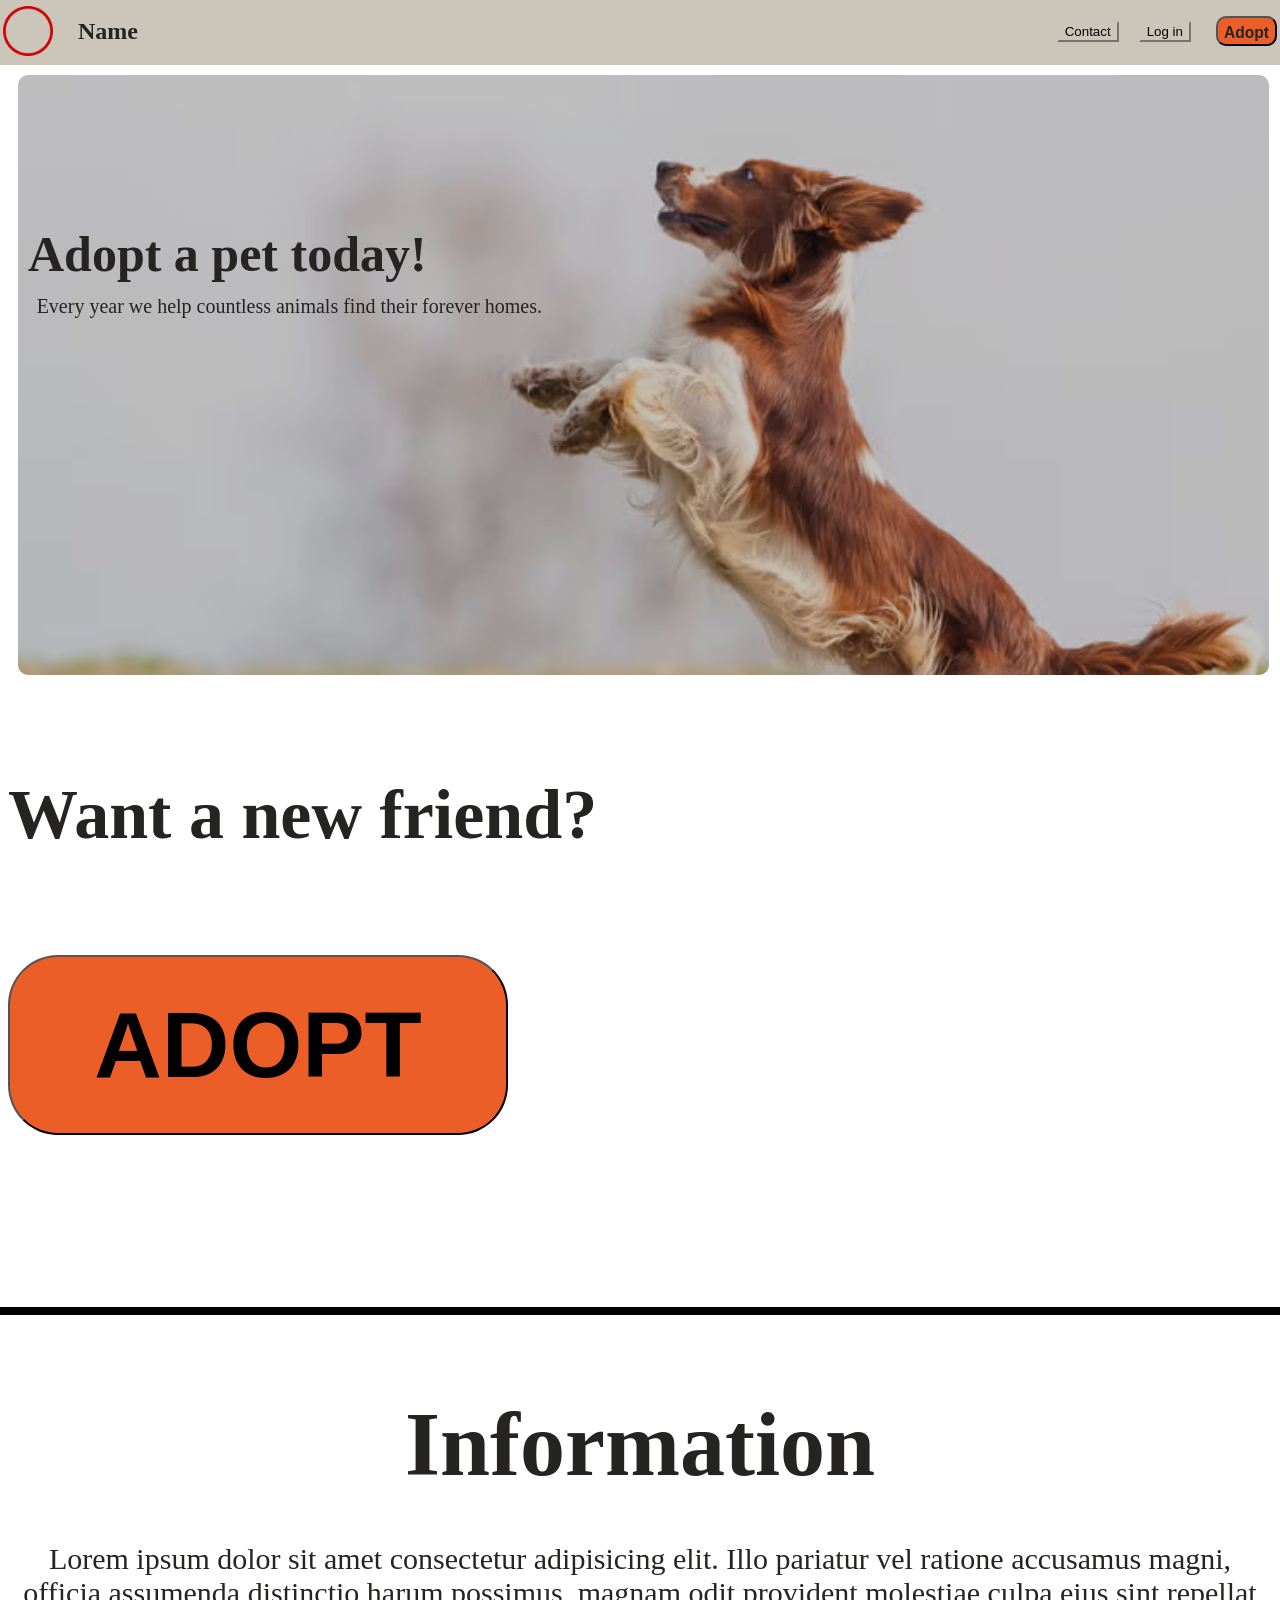
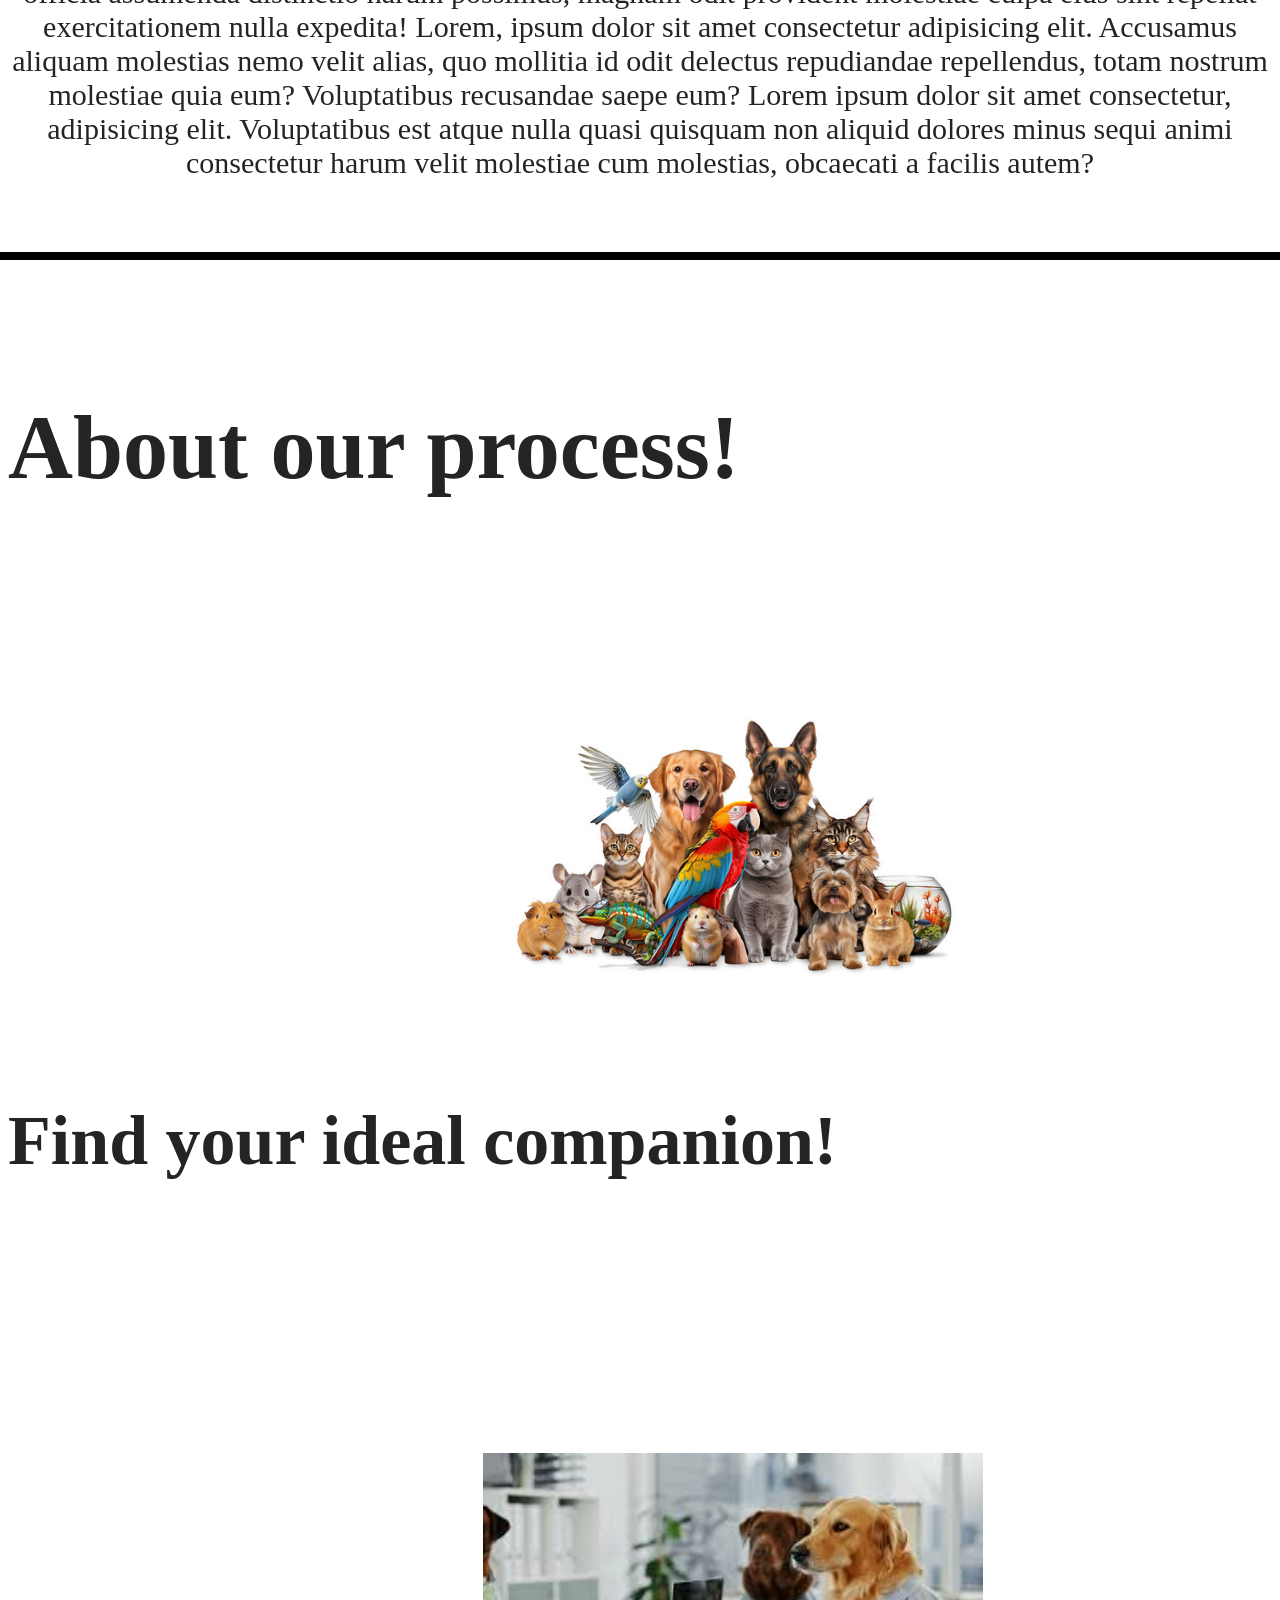
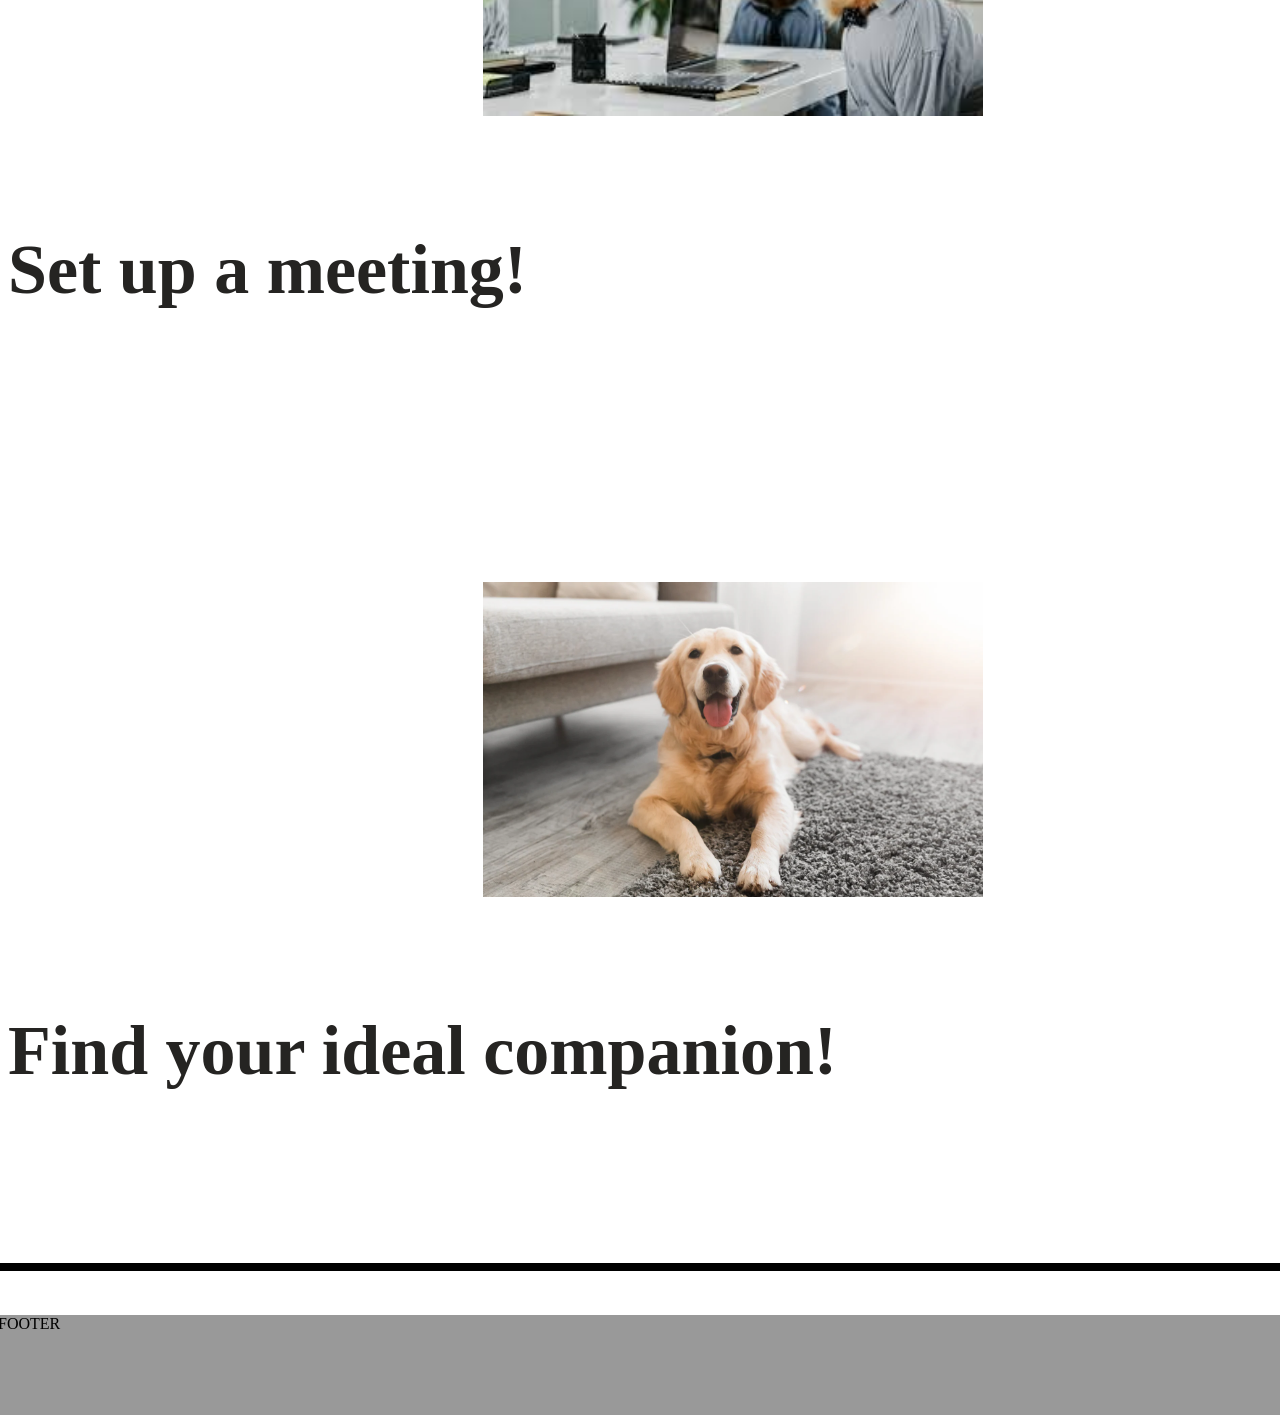
==== commit cadbd968: "Finished adopt page and added more information to home page adopt page and title" ====
--- a/Index.html
+++ b/Index.html
@@ -32,6 +32,18 @@
  
         <br> <br> <br> <br>
         <div id="Bar"></div>
+        <br>
+
+
+        <div id="PetName">
+            <h1 id="ProcessTextForm">Information</h1>
+            <br> <br>
+            <p1 id="Yap">Lorem ipsum dolor sit amet consectetur adipisicing elit. Illo pariatur vel ratione accusamus magni, officia assumenda distinctio harum possimus, magnam odit provident molestiae culpa eius sint repellat exercitationem nulla expedita! Lorem, ipsum dolor sit amet consectetur adipisicing elit. Accusamus aliquam molestias nemo velit alias, quo mollitia id odit delectus repudiandae repellendus, totam nostrum molestiae quia eum? Voluptatibus recusandae saepe eum? Lorem ipsum dolor sit amet consectetur, adipisicing elit. Voluptatibus est atque nulla quasi quisquam non aliquid dolores minus sequi animi consectetur harum velit molestiae cum molestias, obcaecati a facilis autem?</p1>
+        </div>
+
+
+        <br> <br> <br> <br>
+        <div id="Bar"></div>
         <br> <br> 
 
         <H1 id="ProcessText">About our process!</H1>
--- a/master.css
+++ b/master.css
@@ -1,6 +1,5 @@
 body{
     overflow-x: hidden;
-
 }
 
 #NavBar
@@ -232,15 +231,24 @@
     display: flex;
     align-self: center;
     padding-top: 20px;
-}
+} 
 #PetHold{
-    margin-left: 10%;
-    width: 30%;
-    margin-right: 10%;
-    background-color: #bbb;
-}
-
-
+    margin-left: 15%;
+    width: 20%;
+    height: 450px;
+    margin-right: 15%;
+    background-color: #bbb;
+    text-align: center;
+}
+#PetIcon{
+    width: 200px;
+    height: 200px;
+    margin-top: 20px;
+}
+#PetName{
+    justify-self: center;
+    text-align: center;
+}
 
 @media screen and (max-width:800px) { /* resizing for mobile and smaller devices */
   #form{
@@ -257,4 +265,8 @@
     margin-bottom: 5%;
     height: 35px;
 }
+}
+#holdy{
+    display: flex;
+    margin-top: 50px;
 }
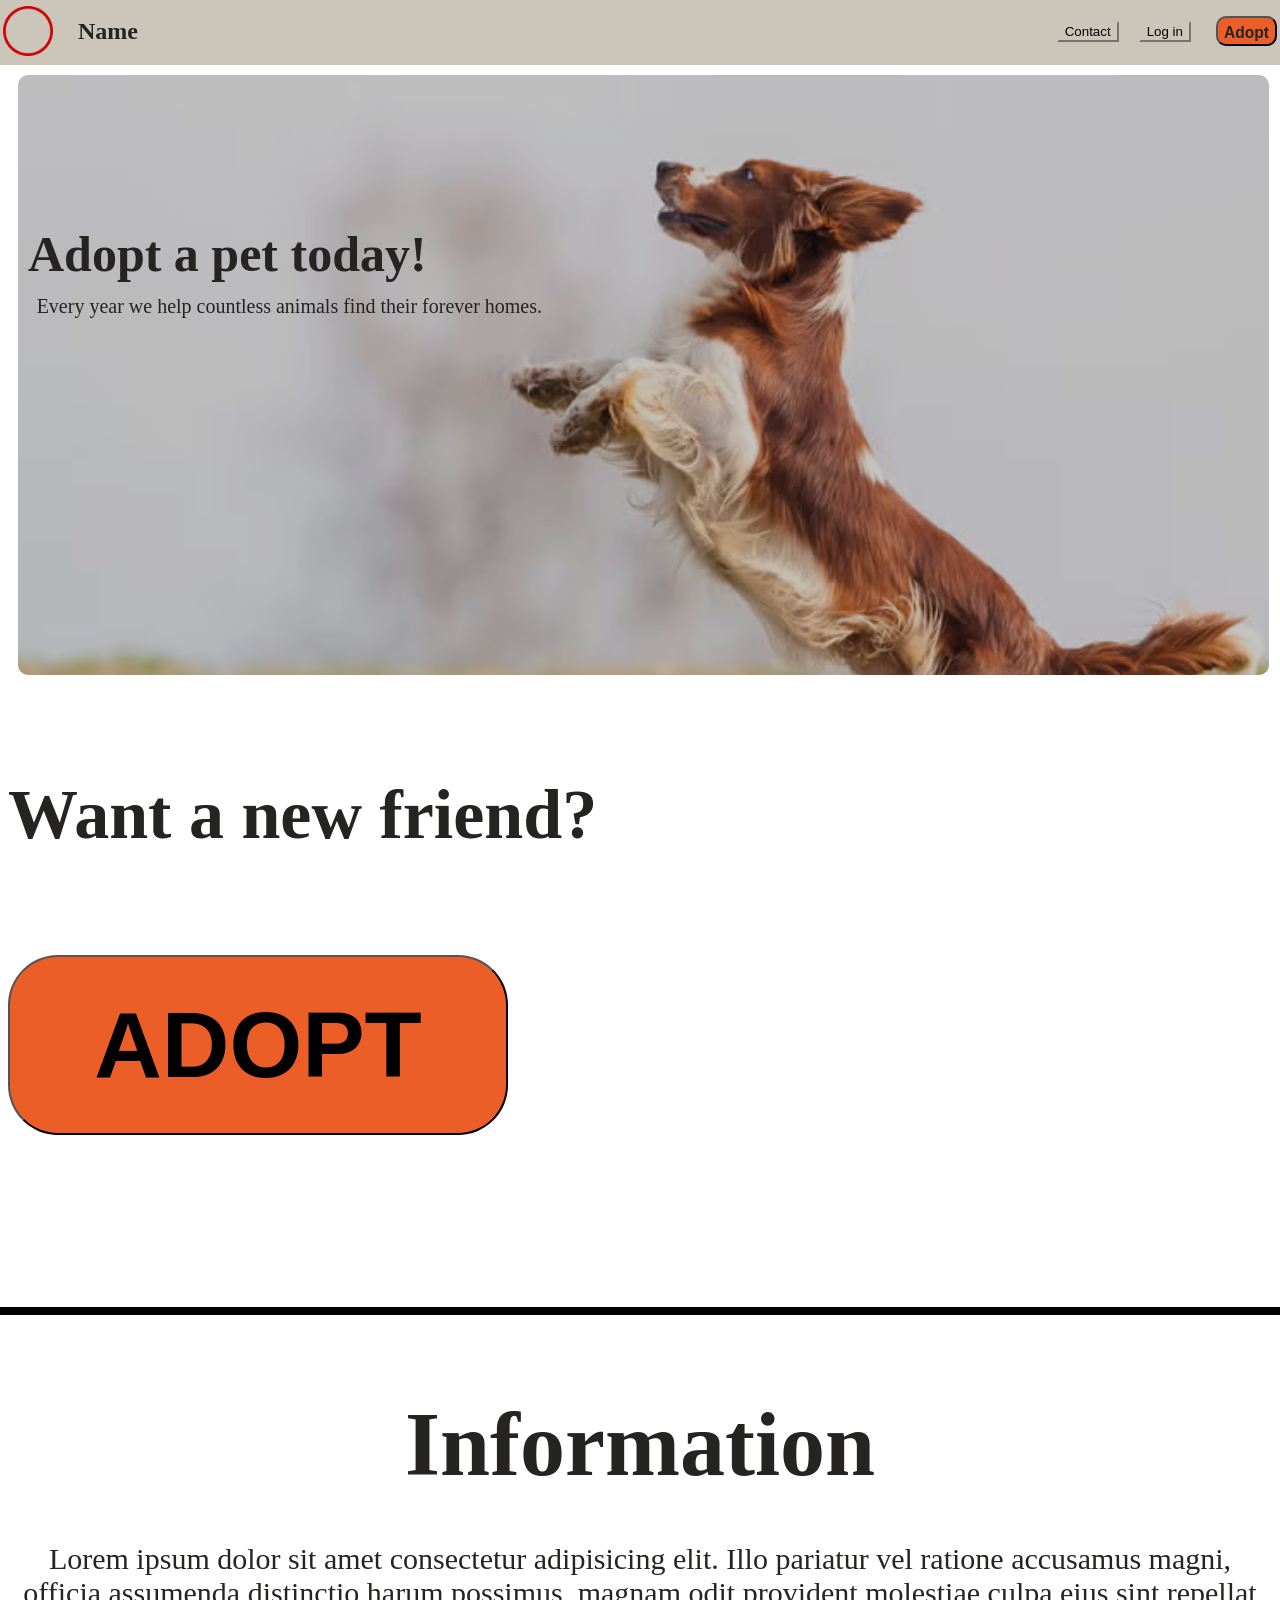
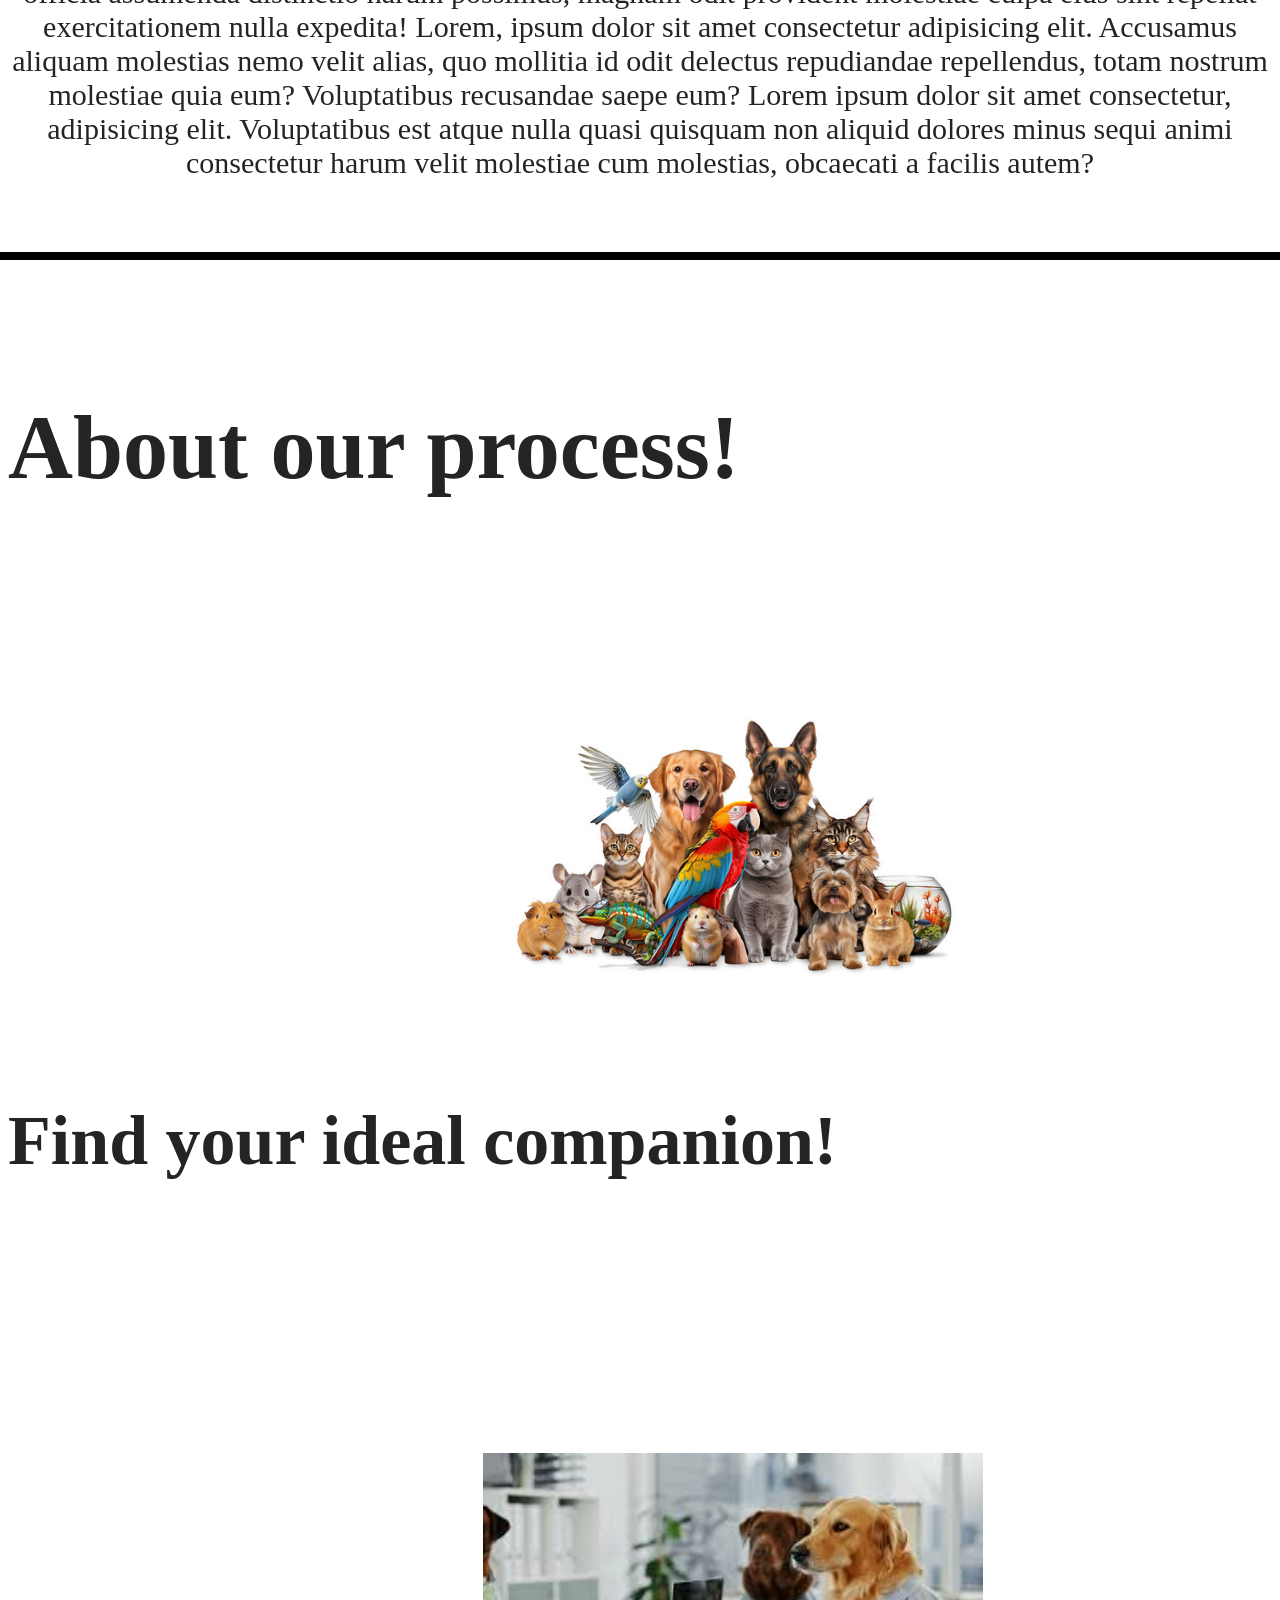
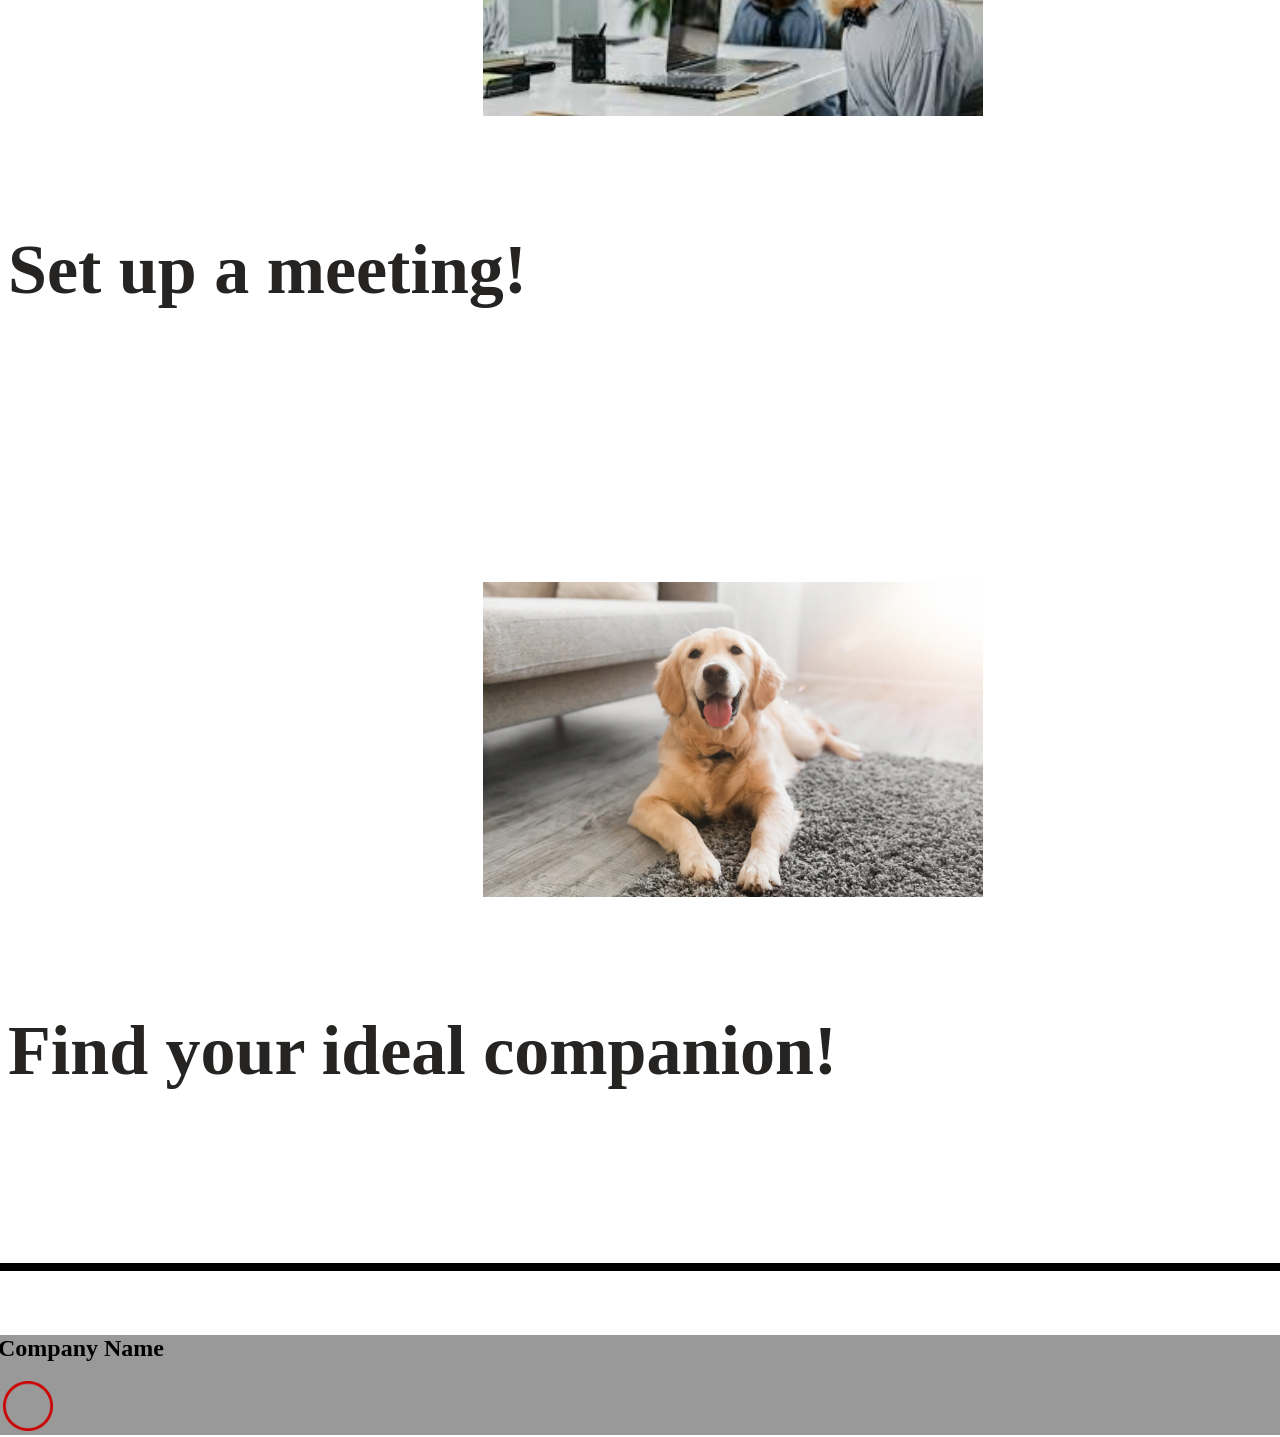
==== commit 9643b4d4: "Added to footer added details to footer" ====
--- a/Index.html
+++ b/Index.html
@@ -7,6 +7,7 @@
         <meta name="Author" content="Jax">
         <meta name="viewport" content="width=device-width, initial-scale=1.0">
         <link rel="stylesheet" href="master.css">
+        <!--I use a lot of <br> in my code so be warned it looks slightly un-organised-->
     </head>
     <body>
         <div id="NavBar">
@@ -19,7 +20,7 @@
         <div id="Header">
             
         </div>
-        <div id="WelcomeMessage">
+        <div id="WelcomeMessage"> 
             <h1>Adopt a pet today!</h1>
             <p>Every year we help countless animals find their forever homes.</p>
         </div>
@@ -46,7 +47,7 @@
         <div id="Bar"></div>
         <br> <br> 
 
-        <H1 id="ProcessText">About our process!</H1>
+        <H1 id="ProcessText">About our process!</H1> <!--Explaining the company process-->
         <img src="Group.jpg" alt="" id="Images">
         <H1 id="Texts">Find your ideal companion!</H1>
         <br> <br> <br> <br> 
@@ -59,14 +60,9 @@
         <div id="Bar"></div>
         <br> <br> <br>
 
-
-
-
-        <!--epic coding goes here-->
-
         <div id="Footer">
-            <p1>FOOTER</p1>
-            <p2></p2>
+            <h2 onclick="location.href='Index.html'" href="Index.html" name="title">Company Name</h2>
+            <img onclick="location.href='Index.html'" href="Index.html" src="TestImage2.png" alt="Logo" id="FooterImage">
         </div>
     </body>
 </html>
--- a/master.css
+++ b/master.css
@@ -10,6 +10,7 @@
 align-items: center;
 justify-content: flex-start;
 gap: 20px;
+width: 100%+10px;
 margin: -10px;
 
 }
@@ -249,7 +250,15 @@
     justify-self: center;
     text-align: center;
 }
-
+#holdy{
+    display: flex;
+    margin-top: 50px;
+}
+#FooterImage{
+height: 50%;
+width: auto;
+margin-left: 5px;
+}
 @media screen and (max-width:800px) { /* resizing for mobile and smaller devices */
   #form{
     margin-top: 45%;
@@ -265,8 +274,82 @@
     margin-bottom: 5%;
     height: 35px;
 }
-}
-#holdy{
-    display: flex;
-    margin-top: 50px;
+#PetIcon{
+    width: 50%;
+    height: auto;
+    margin-top: 20px;
+}
+#PetName{
+    justify-self: center;
+    text-align: center;
+    font-size: xx-small;
+}
+#PetHold{
+    margin-left: 5%;
+    width: 40%;
+    height: auto;
+    margin-right: 5%;
+    background-color: #bbb;
+    text-align: center;
+}
+#WelcomeMessage h1 
+{
+    margin-top: 10%;
+    color: #252422;
+    font-size: 50px; 
+    margin-bottom: 20px;
+    margin-left: 10px;
+}
+
+#WelcomeMessage p{
+     margin-top: 30%;
+     margin-left: -390px;
+    color: #252422;
+    font-size: medium;
+    margin-bottom: 10px;
+}
+#WelcomeMessage
+{
+    display: flex;
+    justify-content: left;
+    align-items: left;
+
+    background-image: url('Dog_Jump.avif');
+    background-color: rgba(139, 139, 139, 0.5); /* im trying to tint the colour */
+    background-blend-mode: multiply;
+    width: 99%;
+    height: 30%;
+    border-radius: 10px;
+    margin: 10px;
+    margin-top: 20px;
+    background-size: cover;
+    background-repeat: no-repeat;
+}
+#Texts{
+    font-size: xx-large;
+    justify-self: Center;
+    color: #252422;
+    margin-top: 1%;
+    margin-bottom: 5%;
+
+}
+#Images{
+    font-size: 70px;
+    justify-self: Center;
+    color: #252422;
+    margin-top: 100px;
+    margin-bottom: 10px;
+    width: 500px;
+    height: auto;
+    margin-left: 15%;
+}
+#ProcessText{
+    font-size: 400%;
+    justify-self: Center;
+    color: #252422;
+    margin-top: 4%;
+    margin-bottom: 5%;
+
+
+}
 }
